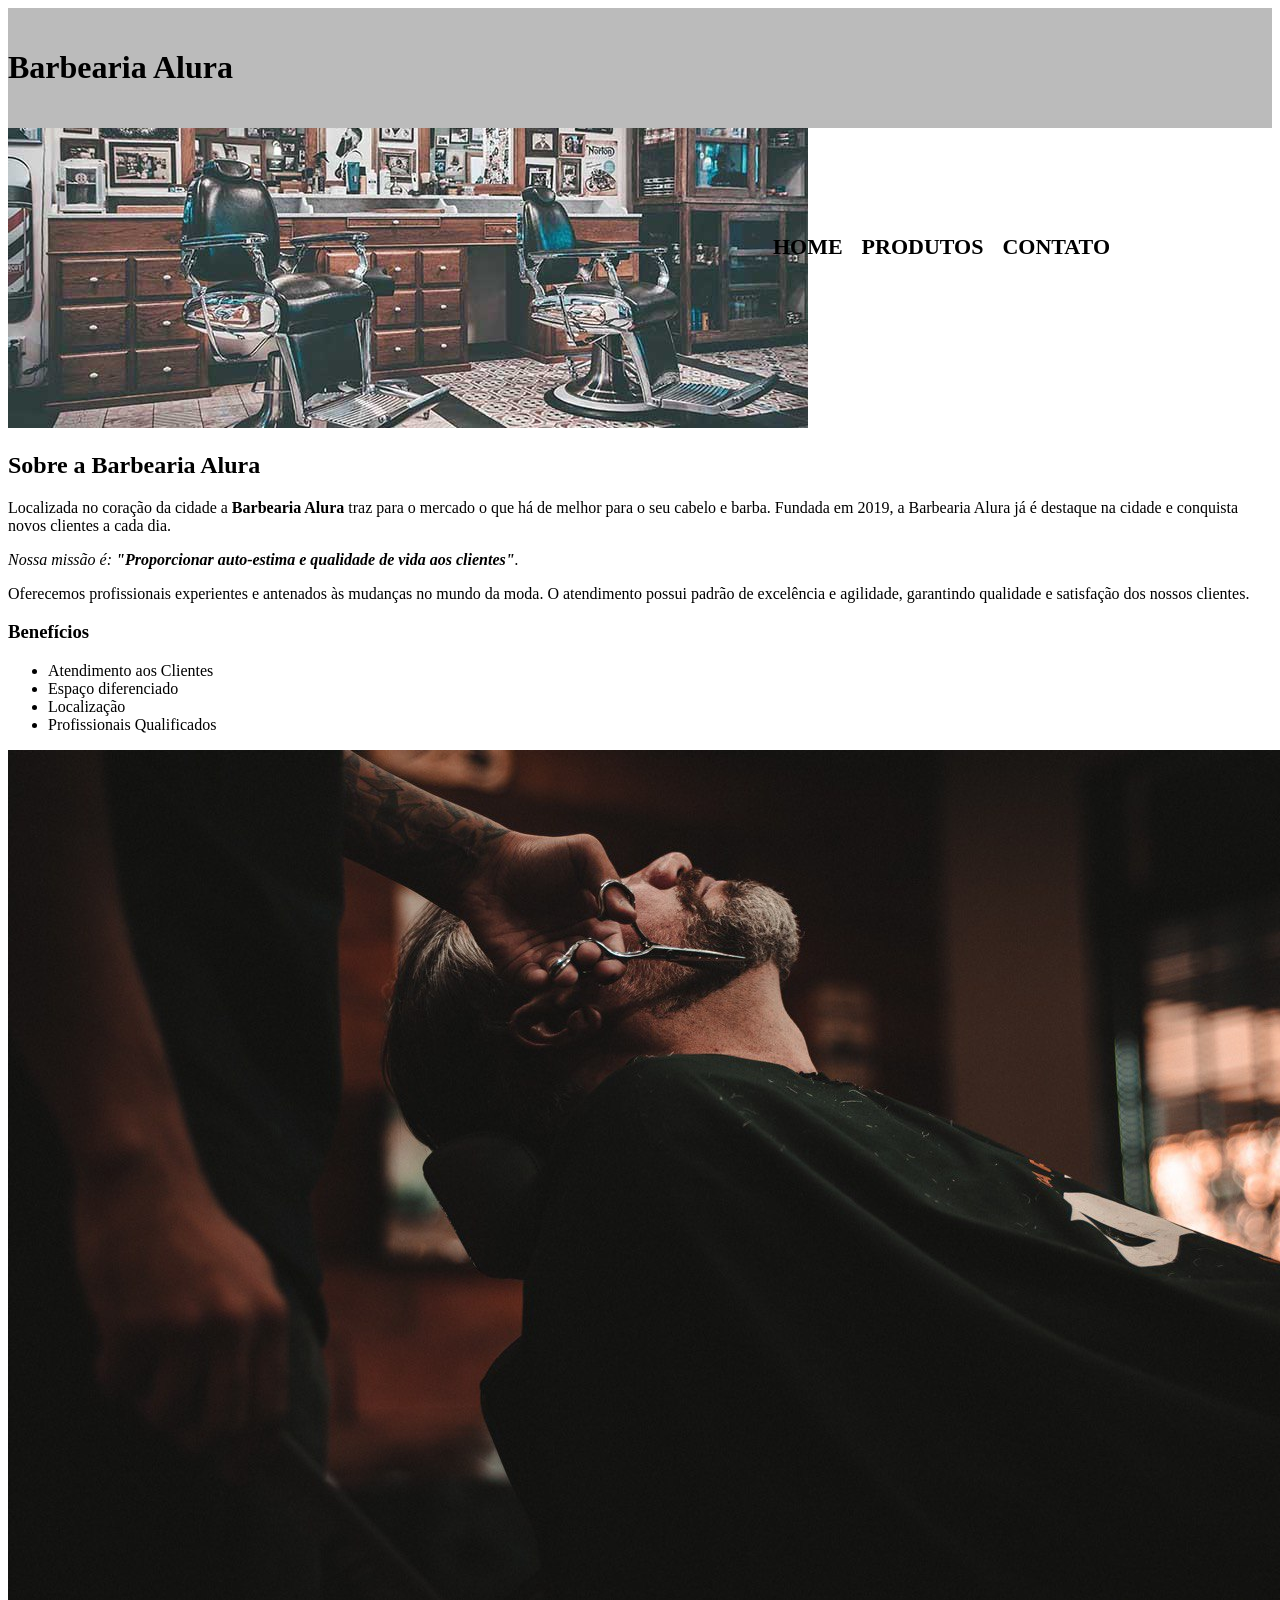
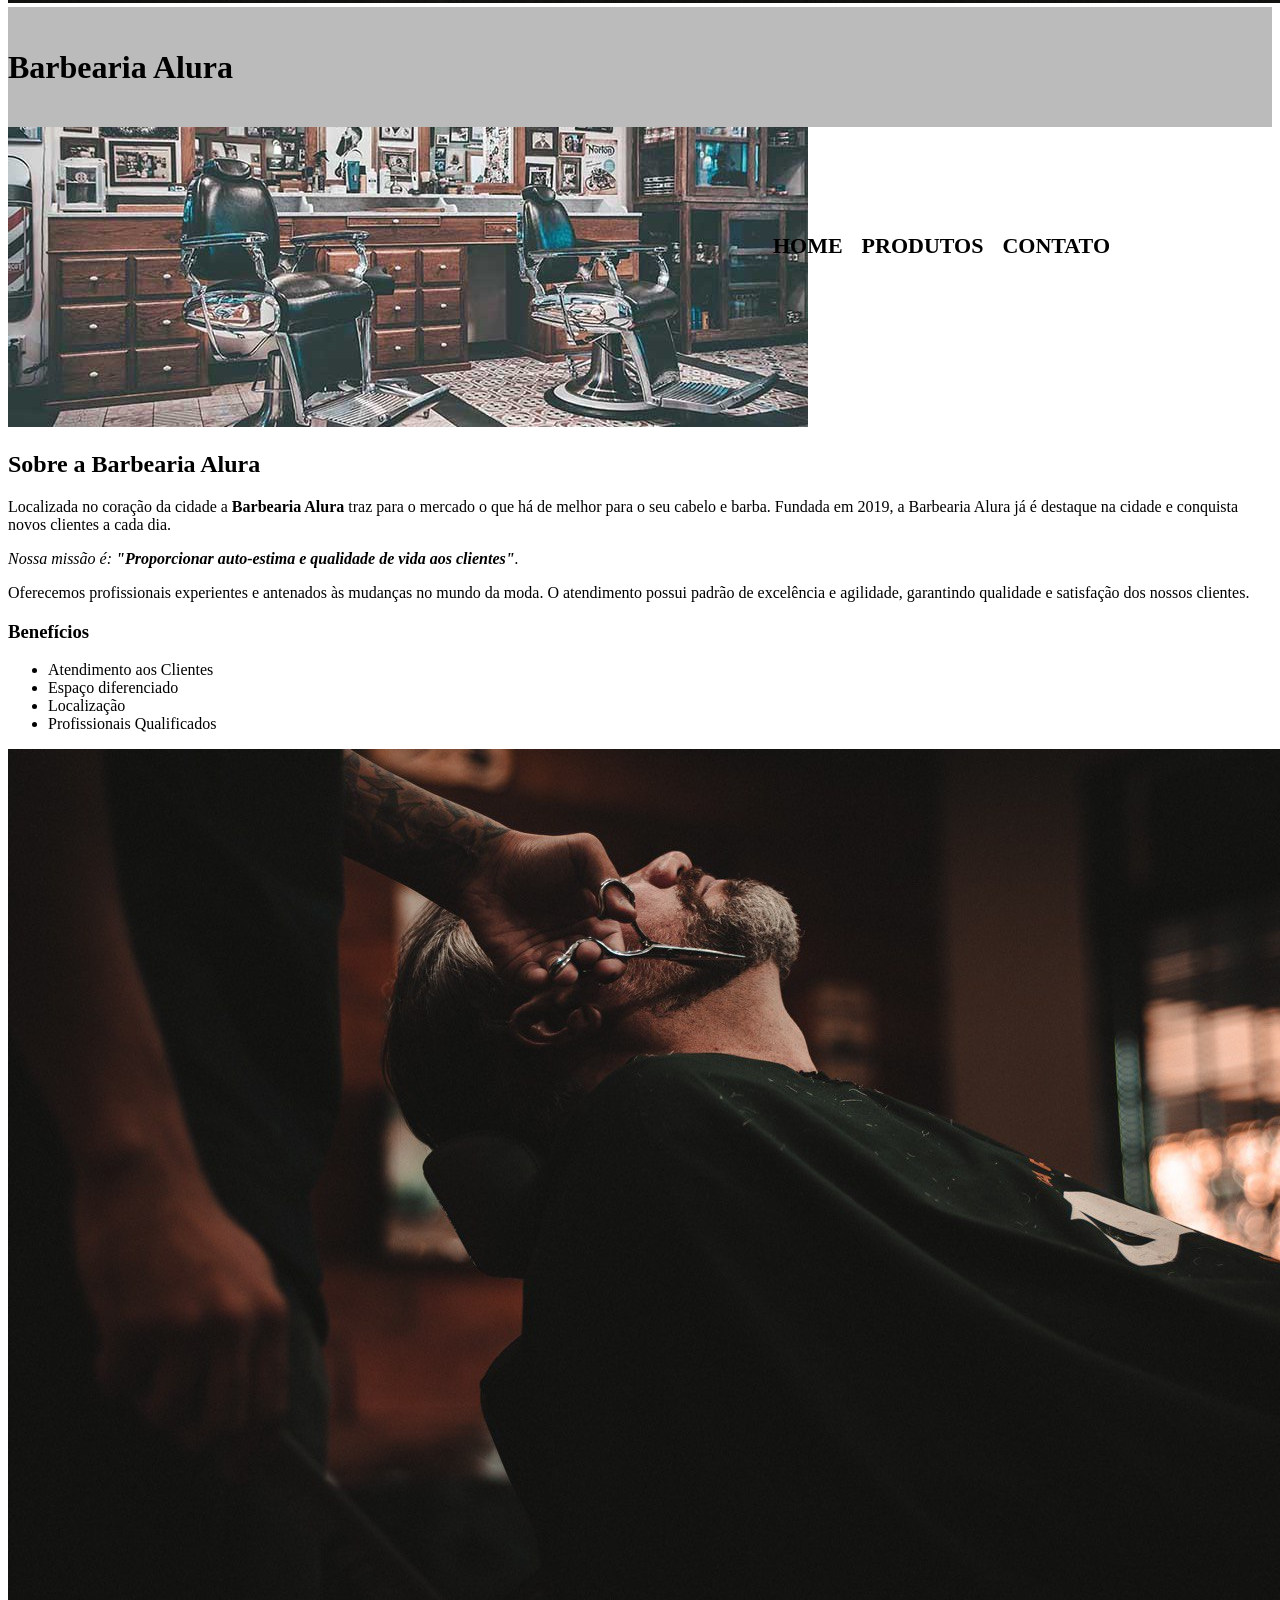
==== index.html @ 47d2fce6 "alteracoes da aula perdida" ====
<!DOCTYPE html>
<html lang="pt-br">
    <head>
        <meta charset="UTF-8">
        <title>Barbearia Alura</title>
        <link rel="stylesheet" href="style.css">
    </head>


    <body>
        <header>
            <h1 class="titulo-principal">Barbearia Alura</h1>
         <div class="caixa">  
            <nav>
                <ul>
                    <li><a href="index.html">Home</a></li>
                    <li><a href="produtos.html">Produtos</a></li>
                    <li><a href="contato.html">Contato</a></li>
                </ul>
            </nav>
        </div>  
        </header>
        <img id="banner" src="img/banner.jpg">
        <div class="principal">
            <h2 class="titulo-centralizado">Sobre a Barbearia Alura</h2>
     
            <p>Localizada no coração da cidade a <strong>Barbearia Alura</strong> traz para o mercado o que há de melhor para o seu cabelo e barba. Fundada em 2019, a Barbearia Alura já é destaque na cidade e conquista novos clientes a cada dia.</p>


            <p id="missao"><em>Nossa missão é: <strong>"Proporcionar auto-estima e qualidade de vida aos clientes"</strong>.</em></p>


            <p>Oferecemos profissionais experientes e antenados às mudanças no mundo da moda. O atendimento possui padrão de excelência e agilidade, garantindo qualidade e satisfação dos nossos clientes.</p>
        </div>


        <div class="beneficios">
            <h3 class="titulo-centralizado">Benefícios</h3>


            <ul>
                <li class="itens">Atendimento aos Clientes</li>
                <li class="itens">Espaço diferenciado</li>
                <li class="itens">Localização</li>
                <li class="itens">Profissionais Qualificados</li>
            </ul>


            <img src="img/beneficios.jpg" class="imagembeneficios">
        </div>
    </body>
</html><!DOCTYPE html>
<html lang="pt-br">
    <head>
        <meta charset="UTF-8">
        <title>Barbearia Alura</title>
        <link rel="stylesheet" href="style.css">
    </head>


    <body>
        <header>
            <h1 class="titulo-principal">Barbearia Alura</h1>
         <div class="caixa">  
            <nav>
                <ul>
                    <li><a href="index.html">Home</a></li>
                    <li><a href="produtos.html">Produtos</a></li>
                    <li><a href="contato.html">Contato</a></li>
                </ul>
            </nav>
        </div>  
        </header>
        <img id="banner" src="img/banner.jpg">
        <div class="principal">
            <h2 class="titulo-centralizado">Sobre a Barbearia Alura</h2>
     
            <p>Localizada no coração da cidade a <strong>Barbearia Alura</strong> traz para o mercado o que há de melhor para o seu cabelo e barba. Fundada em 2019, a Barbearia Alura já é destaque na cidade e conquista novos clientes a cada dia.</p>


            <p id="missao"><em>Nossa missão é: <strong>"Proporcionar auto-estima e qualidade de vida aos clientes"</strong>.</em></p>


            <p>Oferecemos profissionais experientes e antenados às mudanças no mundo da moda. O atendimento possui padrão de excelência e agilidade, garantindo qualidade e satisfação dos nossos clientes.</p>
        </div>


        <div class="beneficios">
            <h3 class="titulo-centralizado">Benefícios</h3>


            <ul>
                <li class="itens">Atendimento aos Clientes</li>
                <li class="itens">Espaço diferenciado</li>
                <li class="itens">Localização</li>
                <li class="itens">Profissionais Qualificados</li>
            </ul>


            <img src="img/beneficios.jpg" class="imagembeneficios">
        </div>
    </body>
</html>
---- style.css ----
header {
    background: #BBBBBB;
    padding: 20px 0;
}




.caixa {
    position: relative;
    width: 940px;
    margin: 0 auto;
}




nav {
    position: absolute;
    top: 110px;
    right: 0;
}




nav li {
    display: inline;
    margin: 0 0 0 15px;
}




nav a {
    text-transform: uppercase;
    color: #000000;
    font-weight: bold;
    font-size: 22px;
    text-decoration: none;
}




nav a:hover {
    color: #C78C19;
    text-decoration: underline;
}




.produtos {
    width: 940px;
    margin: 0 auto;
    padding: 50px 0;
}




.produtos li {
    display: inline-block;
    text-align: center;
    width: 30%;
    vertical-align: top;
    margin: 0 1.5%;
    padding: 30px 20px;
    box-sizing: border-box;
    border: 2px solid #000000;
    border-radius: 10px;
}




.produtos li:hover {
    border-color: #C78C19;
}




.produtos li:active {
    border-color: #088C19;    
}




.produtos li:hover h2 {
    font-size: 34px;
}




.produtos h2 {
    font-size: 30px;
    font-weight: bold;
}




.produto-descricao {
    font-size: 18px;
}




.produto-preco {
    font-size: 22px;
    font-weight: bold;
    margin-top: 10px;
}




footer {
    text-align: center;
    background: url("bg.jpg");
    padding: 40px 0;
}




.copyright {
    color: #FFFFFF;
    font-size: 13px;
    margin: 20px 0 0;
}
---- style.css ----
header {
    background: #BBBBBB;
    padding: 20px 0;
}




.caixa {
    position: relative;
    width: 940px;
    margin: 0 auto;
}




nav {
    position: absolute;
    top: 110px;
    right: 0;
}




nav li {
    display: inline;
    margin: 0 0 0 15px;
}




nav a {
    text-transform: uppercase;
    color: #000000;
    font-weight: bold;
    font-size: 22px;
    text-decoration: none;
}




nav a:hover {
    color: #C78C19;
    text-decoration: underline;
}




.produtos {
    width: 940px;
    margin: 0 auto;
    padding: 50px 0;
}




.produtos li {
    display: inline-block;
    text-align: center;
    width: 30%;
    vertical-align: top;
    margin: 0 1.5%;
    padding: 30px 20px;
    box-sizing: border-box;
    border: 2px solid #000000;
    border-radius: 10px;
}




.produtos li:hover {
    border-color: #C78C19;
}




.produtos li:active {
    border-color: #088C19;    
}




.produtos li:hover h2 {
    font-size: 34px;
}




.produtos h2 {
    font-size: 30px;
    font-weight: bold;
}




.produto-descricao {
    font-size: 18px;
}




.produto-preco {
    font-size: 22px;
    font-weight: bold;
    margin-top: 10px;
}




footer {
    text-align: center;
    background: url("bg.jpg");
    padding: 40px 0;
}




.copyright {
    color: #FFFFFF;
    font-size: 13px;
    margin: 20px 0 0;
}
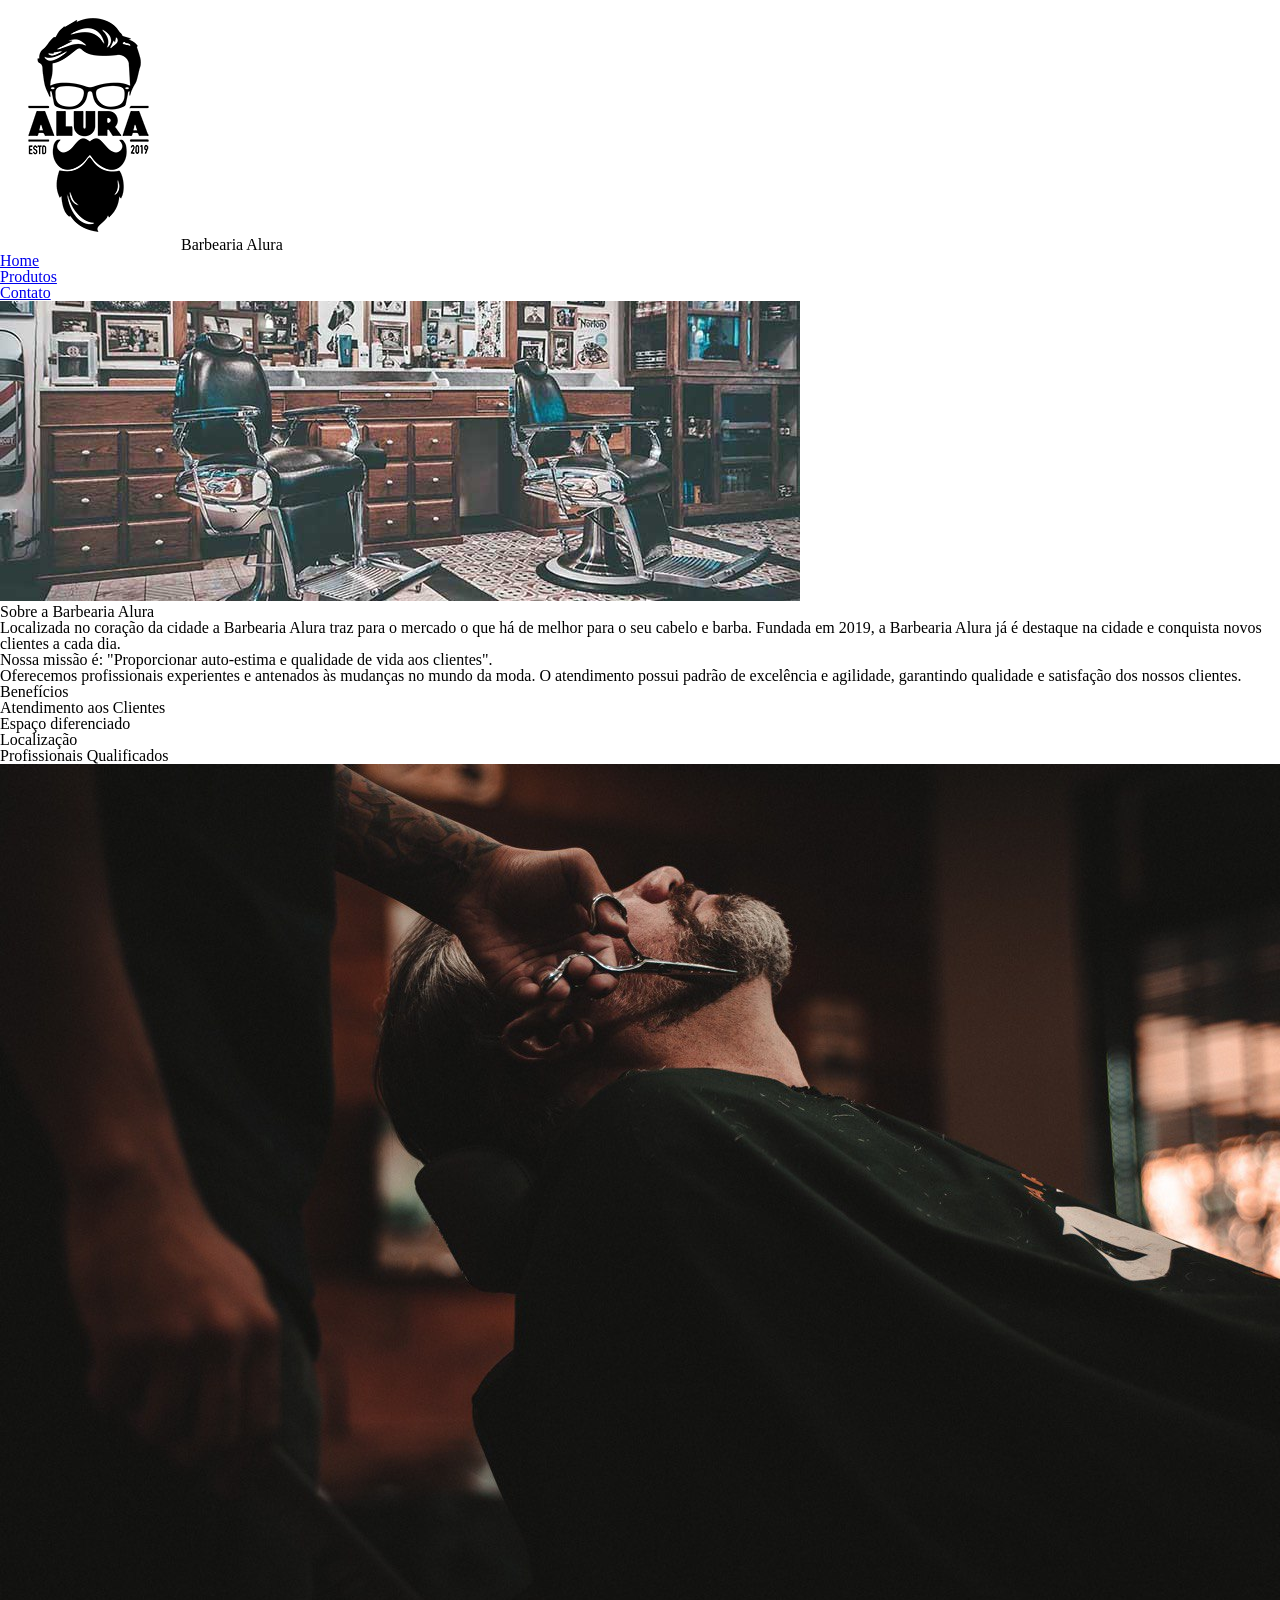
==== commit 5c627bc9: "." ====
--- a/index.html
+++ b/index.html
@@ -1,106 +1,54 @@
 <!DOCTYPE html>
 <html lang="pt-br">
-    <head>
-        <meta charset="UTF-8">
-        <title>Barbearia Alura</title>
-        <link rel="stylesheet" href="style.css">
-    </head>
 
+<head>
+	<meta charset="UTF-8">
+	<title>Barbearia Alura</title>
+	<link rel="stylesheet" href="reset.css">
+	<link rel="stylesheet" href="style-home.css">
+</head>
 
-    <body>
-        <header>
-            <h1 class="titulo-principal">Barbearia Alura</h1>
-         <div class="caixa">  
-            <nav>
-                <ul>
-                    <li><a href="index.html">Home</a></li>
-                    <li><a href="produtos.html">Produtos</a></li>
-                    <li><a href="contato.html">Contato</a></li>
-                </ul>
-            </nav>
-        </div>  
-        </header>
-        <img id="banner" src="img/banner.jpg">
-        <div class="principal">
-            <h2 class="titulo-centralizado">Sobre a Barbearia Alura</h2>
-     
-            <p>Localizada no coração da cidade a <strong>Barbearia Alura</strong> traz para o mercado o que há de melhor para o seu cabelo e barba. Fundada em 2019, a Barbearia Alura já é destaque na cidade e conquista novos clientes a cada dia.</p>
+<body>
+	<header>
+		<div class="caixa">
+			<h1 class="logo" > <img class="titulo-principal" src="img/logo.png"> Barbearia Alura </h1>
+			
+			<nav>
+				<ul>
+					<li><a href="index.html">Home</a></li>
+					<li><a href="produtos.html">Produtos</a></li>
+					<li><a href="contato.html">Contato</a></li>
+				</ul>
+			</nav>
+		</div>
+	</header>
+	<img id="banner" src="img/banner.jpg">
+	<div class="principal">
+		<h2 class="titulo-centralizado">Sobre a Barbearia Alura</h2>
 
+		<p>Localizada no coração da cidade a <strong>Barbearia Alura</strong> traz para o mercado o que há de melhor
+			para o seu cabelo e barba. Fundada em 2019, a Barbearia Alura já é destaque na cidade e conquista novos
+			clientes a cada dia.</p>
 
-            <p id="missao"><em>Nossa missão é: <strong>"Proporcionar auto-estima e qualidade de vida aos clientes"</strong>.</em></p>
+		<p id="missao"><em>Nossa missão é: <strong>"Proporcionar auto-estima e qualidade de vida aos
+					clientes"</strong>.</em></p>
 
+		<p>Oferecemos profissionais experientes e antenados às mudanças no mundo da moda. O atendimento possui padrão de
+			excelência e agilidade, garantindo qualidade e satisfação dos nossos clientes.</p>
+	</div>
 
-            <p>Oferecemos profissionais experientes e antenados às mudanças no mundo da moda. O atendimento possui padrão de excelência e agilidade, garantindo qualidade e satisfação dos nossos clientes.</p>
-        </div>
+	<div class="beneficios">
+		<h3 class="titulo-centralizado">Benefícios</h3>
 
+		<ul>
+			<li class="itens">Atendimento aos Clientes</li>
+			<li class="itens">Espaço diferenciado</li>
+			<li class="itens">Localização</li>
+			<li class="itens">Profissionais Qualificados</li>
+		</ul>
 
-        <div class="beneficios">
-            <h3 class="titulo-centralizado">Benefícios</h3>
+		<img src="img/beneficios.jpg" class="imagembeneficios">
+	</div>
+</body>
 
-
-            <ul>
-                <li class="itens">Atendimento aos Clientes</li>
-                <li class="itens">Espaço diferenciado</li>
-                <li class="itens">Localização</li>
-                <li class="itens">Profissionais Qualificados</li>
-            </ul>
-
-
-            <img src="img/beneficios.jpg" class="imagembeneficios">
-        </div>
-    </body>
-</html><!DOCTYPE html>
-<html lang="pt-br">
-    <head>
-        <meta charset="UTF-8">
-        <title>Barbearia Alura</title>
-        <link rel="stylesheet" href="style.css">
-    </head>
-
-
-    <body>
-        <header>
-            <h1 class="titulo-principal">Barbearia Alura</h1>
-         <div class="caixa">  
-            <nav>
-                <ul>
-                    <li><a href="index.html">Home</a></li>
-                    <li><a href="produtos.html">Produtos</a></li>
-                    <li><a href="contato.html">Contato</a></li>
-                </ul>
-            </nav>
-        </div>  
-        </header>
-        <img id="banner" src="img/banner.jpg">
-        <div class="principal">
-            <h2 class="titulo-centralizado">Sobre a Barbearia Alura</h2>
-     
-            <p>Localizada no coração da cidade a <strong>Barbearia Alura</strong> traz para o mercado o que há de melhor para o seu cabelo e barba. Fundada em 2019, a Barbearia Alura já é destaque na cidade e conquista novos clientes a cada dia.</p>
-
-
-            <p id="missao"><em>Nossa missão é: <strong>"Proporcionar auto-estima e qualidade de vida aos clientes"</strong>.</em></p>
-
-
-            <p>Oferecemos profissionais experientes e antenados às mudanças no mundo da moda. O atendimento possui padrão de excelência e agilidade, garantindo qualidade e satisfação dos nossos clientes.</p>
-        </div>
-
-
-        <div class="beneficios">
-            <h3 class="titulo-centralizado">Benefícios</h3>
-
-
-            <ul>
-                <li class="itens">Atendimento aos Clientes</li>
-                <li class="itens">Espaço diferenciado</li>
-                <li class="itens">Localização</li>
-                <li class="itens">Profissionais Qualificados</li>
-            </ul>
-
-
-            <img src="img/beneficios.jpg" class="imagembeneficios">
-        </div>
-    </body>
-</html>
-
-
-
+</html>
--- a/style-home.css
+++ b/style-home.css
@@ -0,0 +1,55 @@
+
+
+/* http://meyerweb.com/eric/tools/css/reset/
+   v2.0 | 20110126 
+   License: none (public domain)
+*/
+
+
+html, body, div, span, applet, object, iframe,
+h1, h2, h3, h4, h5, h6, p, blockquote, pre,
+a, abbr, acronym, address, big, cite, code,
+del, dfn, em, img, ins, kbd, q, s, samp,
+small, strike, strong, sub, sup, tt, var,
+b, u, i, center,
+dl, dt, dd, ol, ul, li,
+fieldset, form, label, legend,
+table, caption, tbody, tfoot, thead, tr, th, td,
+article, aside, canvas, details, embed,
+figure, figcaption, footer, header, hgroup,
+menu, nav, output, ruby, section, summary,
+time, mark, audio, video {
+    margin: 0;
+    padding: 0;
+    border: 0;
+    font-size: 100%;
+    font: inherit;
+    vertical-align: baseline;
+}
+/* HTML5 display-role reset for older browsers */
+article, aside, details, figcaption, figure,
+footer, header, hgroup, menu, nav, section {
+    display: block;
+}
+body {
+    line-height: 1;
+}
+ol, ul {
+    list-style: none;
+}
+blockquote, q {
+    quotes: none;
+}
+blockquote:before, blockquote:after,
+q:before, q:after {
+    content: '';
+    content: none;
+}
+table {
+    border-collapse: collapse;
+    border-spacing: 0;
+}
+
+
+
+
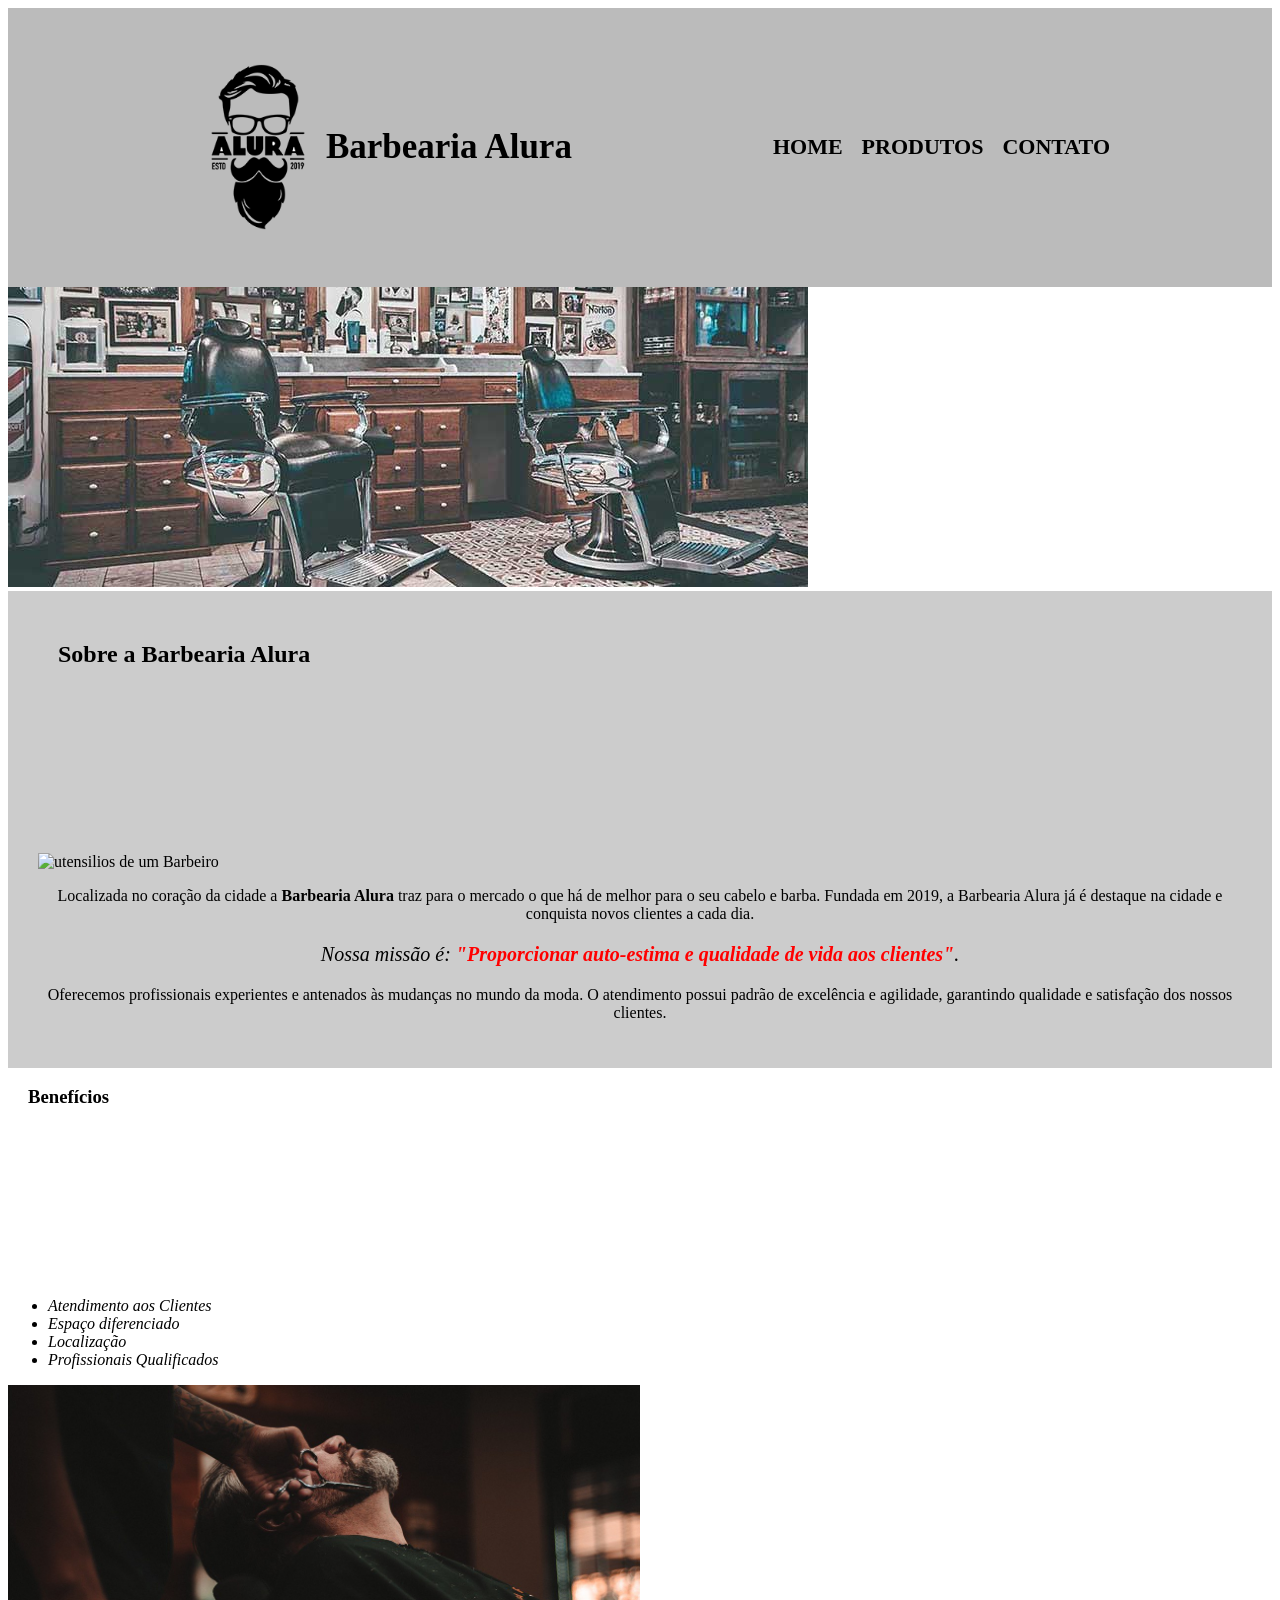
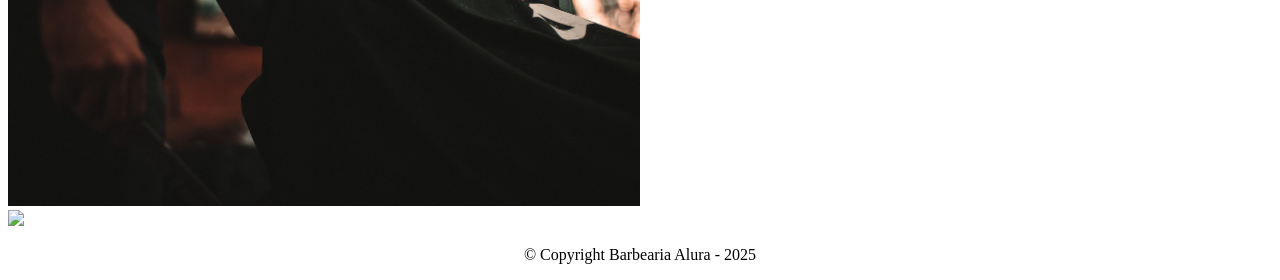
==== commit 92b409a4: "aula 1 adptando a pagina inicial" ====
--- a/index.html
+++ b/index.html
@@ -22,33 +22,45 @@
 			</nav>
 		</div>
 	</header>
-	<img id="banner" src="img/banner.jpg">
-	<div class="principal">
-		<h2 class="titulo-centralizado">Sobre a Barbearia Alura</h2>
+	<img class="banner" src="img/banner.jpg">
 
-		<p>Localizada no coração da cidade a <strong>Barbearia Alura</strong> traz para o mercado o que há de melhor
-			para o seu cabelo e barba. Fundada em 2019, a Barbearia Alura já é destaque na cidade e conquista novos
-			clientes a cada dia.</p>
+	<main>
 
-		<p id="missao"><em>Nossa missão é: <strong>"Proporcionar auto-estima e qualidade de vida aos
+		<section class="principal">  
+			<h2 class="titulo-principal">Sobre a Barbearia Alura</h2>
+			
+			<img src="utensilios.jpg" alt="utensilios de um Barbeiro"
+			class="utensilios">
+			
+			<p>Localizada no coração da cidade a <strong>Barbearia Alura</strong> traz para o mercado o que há de melhor
+				para o seu cabelo e barba. Fundada em 2019, a Barbearia Alura já é destaque na cidade e conquista novos
+				clientes a cada dia.</p>
+				
+				<p id="missao"><em>Nossa missão é: <strong>"Proporcionar auto-estima e qualidade de vida aos
 					clientes"</strong>.</em></p>
-
-		<p>Oferecemos profissionais experientes e antenados às mudanças no mundo da moda. O atendimento possui padrão de
-			excelência e agilidade, garantindo qualidade e satisfação dos nossos clientes.</p>
-	</div>
-
-	<div class="beneficios">
-		<h3 class="titulo-centralizado">Benefícios</h3>
-
-		<ul>
-			<li class="itens">Atendimento aos Clientes</li>
-			<li class="itens">Espaço diferenciado</li>
-			<li class="itens">Localização</li>
-			<li class="itens">Profissionais Qualificados</li>
-		</ul>
-
-		<img src="img/beneficios.jpg" class="imagembeneficios">
-	</div>
+					
+					<p>Oferecemos profissionais experientes e antenados às mudanças no mundo da moda. O atendimento possui padrão de
+						excelência e agilidade, garantindo qualidade e satisfação dos nossos clientes.</p>
+					</selection>
+					
+	</section>
+	<h3 class="titulo-principal">Benefícios</h3>
+	
+	<ul>
+		<li class="itens">Atendimento aos Clientes</li> 
+		<li class="itens">Espaço diferenciado</li>
+		<li class="itens">Localização</li>
+		<li class="itens">Profissionais Qualificados</li>
+	</ul>
+	
+	<img src="img/beneficios.jpg" class="imagembeneficios">
+</selection>
+</main>
+<footer>
+	<img src="logo-branco.png">
+    <p class="copyright">&copy; Copyright Barbearia Alura - 2025</p>
+</footer>
 </body>
 
+</main>
 </html>
--- a/style-home.css
+++ b/style-home.css
@@ -1,55 +1,86 @@
+body {}
 
-
-/* http://meyerweb.com/eric/tools/css/reset/
-   v2.0 | 20110126 
-   License: none (public domain)
-*/
-
-
-html, body, div, span, applet, object, iframe,
-h1, h2, h3, h4, h5, h6, p, blockquote, pre,
-a, abbr, acronym, address, big, cite, code,
-del, dfn, em, img, ins, kbd, q, s, samp,
-small, strike, strong, sub, sup, tt, var,
-b, u, i, center,
-dl, dt, dd, ol, ul, li,
-fieldset, form, label, legend,
-table, caption, tbody, tfoot, thead, tr, th, td,
-article, aside, canvas, details, embed,
-figure, figcaption, footer, header, hgroup,
-menu, nav, output, ruby, section, summary,
-time, mark, audio, video {
-    margin: 0;
-    padding: 0;
-    border: 0;
-    font-size: 100%;
-    font: inherit;
-    vertical-align: baseline;
-}
-/* HTML5 display-role reset for older browsers */
-article, aside, details, figcaption, figure,
-footer, header, hgroup, menu, nav, section {
-    display: block;
-}
-body {
-    line-height: 1;
-}
-ol, ul {
-    list-style: none;
-}
-blockquote, q {
-    quotes: none;
-}
-blockquote:before, blockquote:after,
-q:before, q:after {
-    content: '';
-    content: none;
-}
-table {
-    border-collapse: collapse;
-    border-spacing: 0;
+#banner {
+	width: 100%;
 }
 
+.principal {
+	background: #CCCCCC;
+	padding: 30px;
+}
 
+.logo {
+	display: flex;
+	justify-content: space-between;
+	align-items: center;
+	font-size: 35px;
+}
 
+.titulo-principal {
+	padding-left: 20px;
+	height: 15vw;
+}
 
+.titulo-centralizado {
+	text-align: center
+}
+
+p {
+	text-align: center;
+}
+
+#missao {
+	font-size: 20px
+}
+
+em strong {
+	color: #FF0000;
+}
+
+.itens {
+	font-style: italic
+}
+
+.beneficios {
+	background: #FFFFFF;
+	padding: 20px;
+}
+
+.beneficios ul {
+	display: inline-block;
+	vertical-align: top;
+	width: 20%;
+	margin-right: 15%;
+}
+
+.imagembeneficios {
+	width: 50%;
+}
+
+header {
+	background: #BBBBBB;
+	padding: 20px 0;
+}
+
+.caixa {
+	position: relative;
+	width: 940px;
+	margin: 0 auto;
+	padding: 0 20px;
+	display: flex;
+	align-items: center;
+	justify-content: space-between;
+}
+
+nav li {
+	display: inline;
+	margin: 0 0 0 15px;
+}
+
+nav a {
+	text-transform: uppercase;
+	color: #000000;
+	font-weight: bold;
+	font-size: 22px;
+	text-decoration: none;
+}
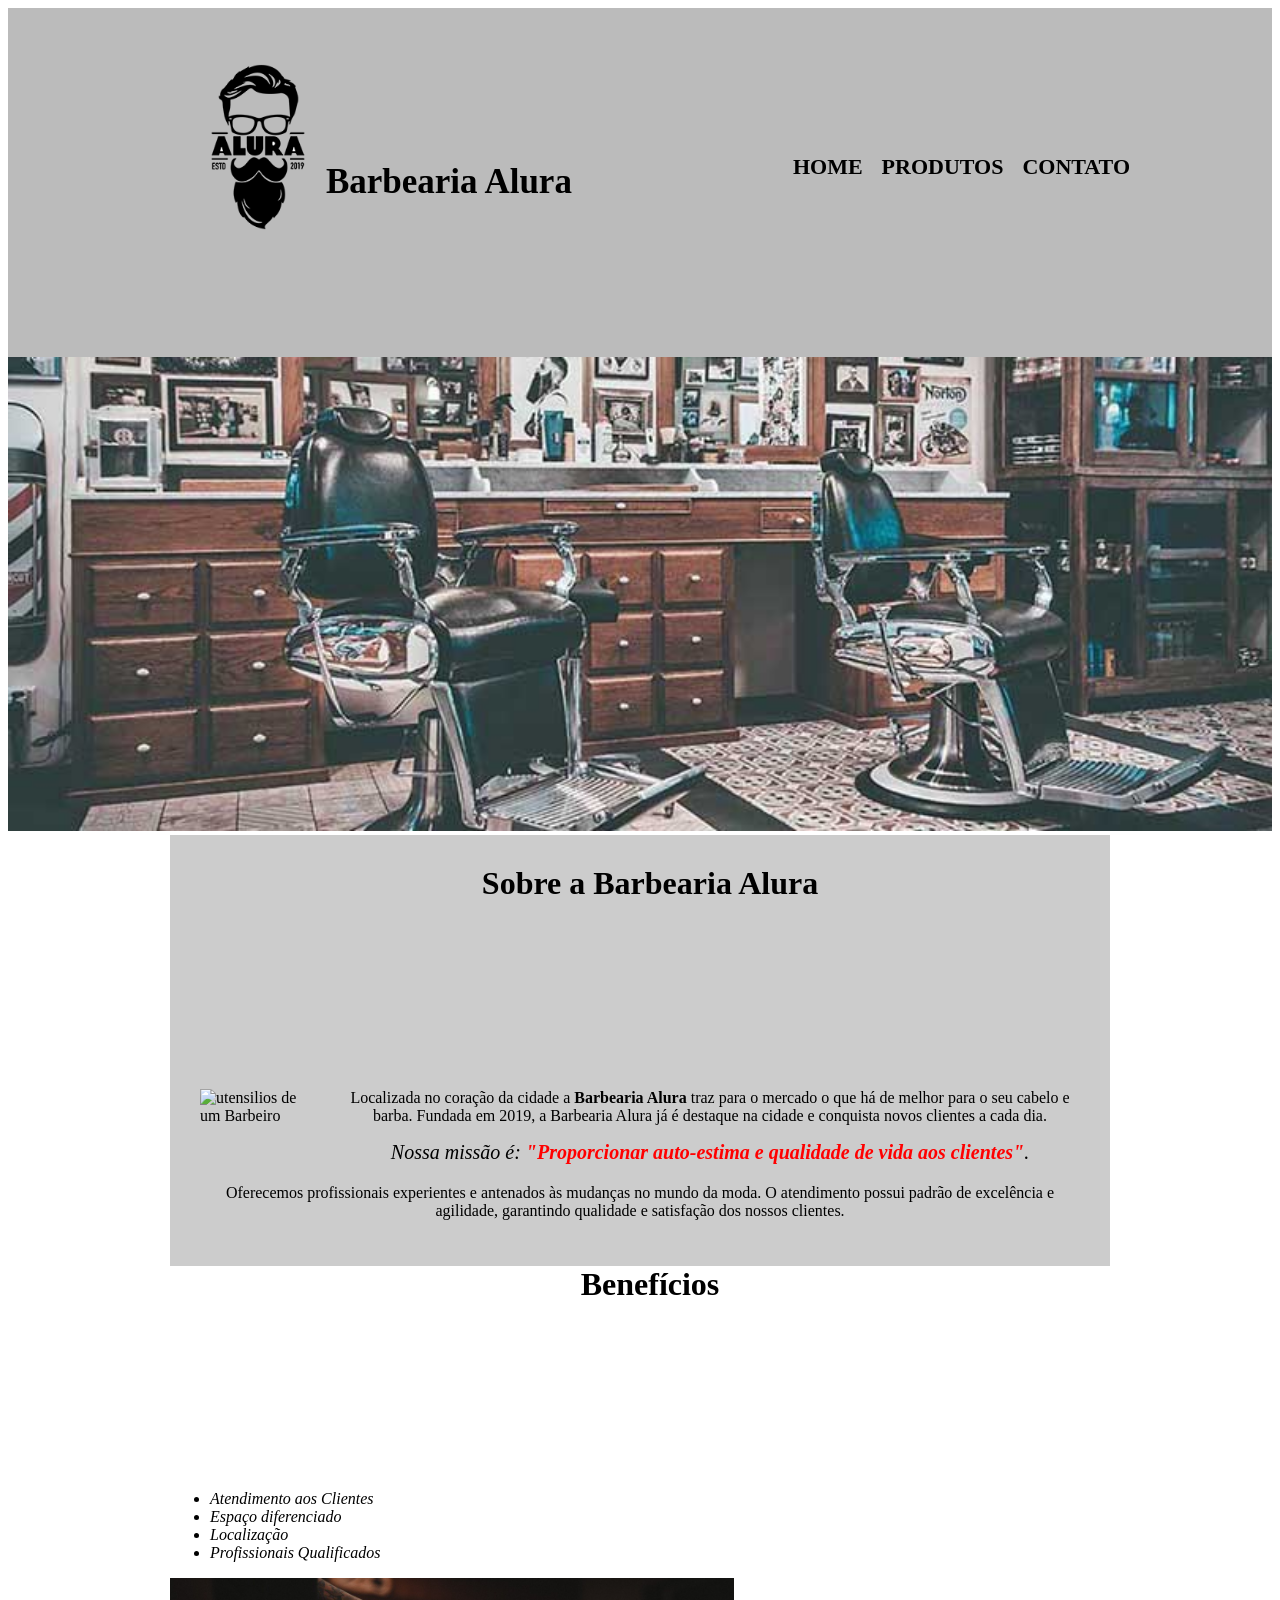
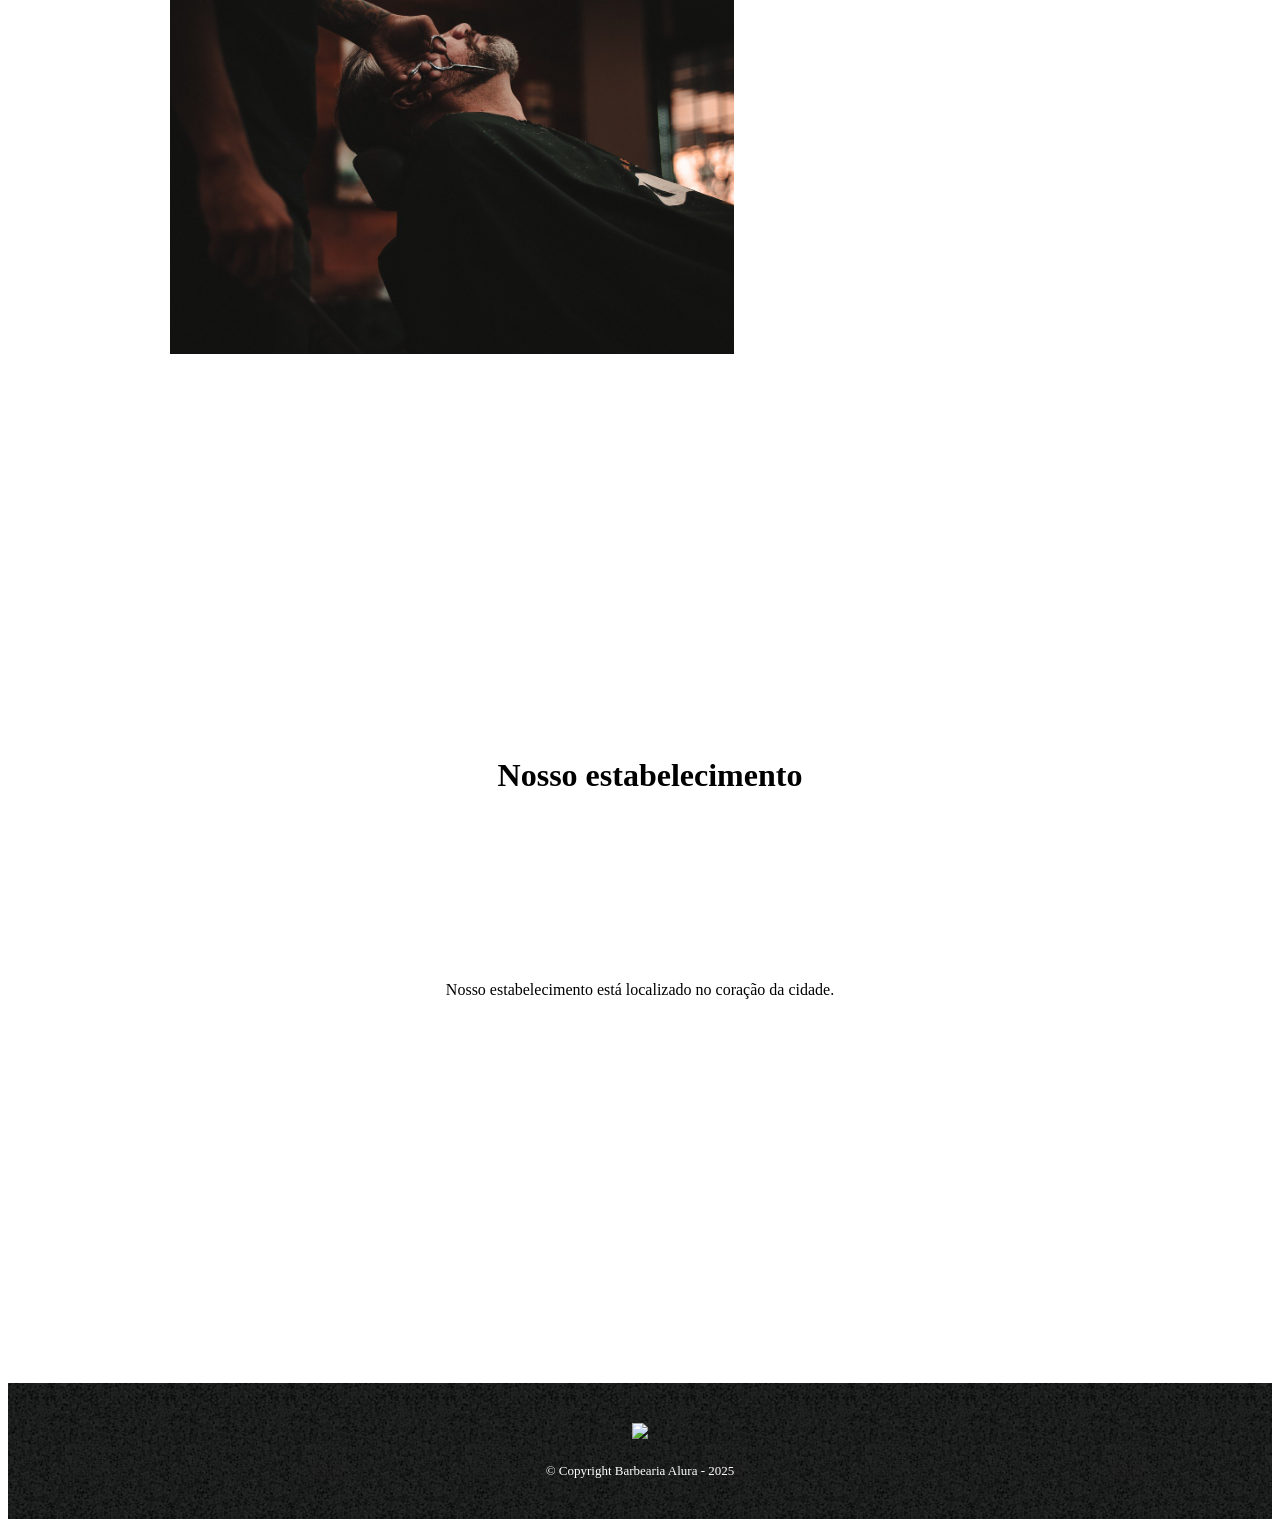
==== commit 521b1869: "aula 2 conteudo externo" ====
--- a/index.html
+++ b/index.html
@@ -2,17 +2,22 @@
 <html lang="pt-br">
 
 <head>
+	<link rel="preconnect" href="https://fonts.googleapis.com">
+	<link rel="preconnect" href="https://fonts.gstatic.com" crossorigin>
+	<link href="https://fonts.googleapis.com/css2?family=Montserrat:ital,wght@0,100..900;1,100..900&display=swap"
+		rel="stylesheet">
 	<meta charset="UTF-8">
-	<title>Barbearia Alura</title>
 	<link rel="stylesheet" href="reset.css">
 	<link rel="stylesheet" href="style-home.css">
+	<link rel="stylesheet" href="style.css">
+	<title>Barbearia Alura</title>
 </head>
 
 <body>
 	<header>
 		<div class="caixa">
-			<h1 class="logo" > <img class="titulo-principal" src="img/logo.png"> Barbearia Alura </h1>
-			
+			<h1 class="logo"> <img class="titulo-principal" src="img/logo.png"> Barbearia Alura </h1>
+
 			<nav>
 				<ul>
 					<li><a href="index.html">Home</a></li>
@@ -26,41 +31,56 @@
 
 	<main>
 
-		<section class="principal">  
+		<section class="principal">
 			<h2 class="titulo-principal">Sobre a Barbearia Alura</h2>
-			
-			<img src="utensilios.jpg" alt="utensilios de um Barbeiro"
-			class="utensilios">
-			
+
+			<img src="utensilios.jpg" alt="utensilios de um Barbeiro" class="utensilios">
+
 			<p>Localizada no coração da cidade a <strong>Barbearia Alura</strong> traz para o mercado o que há de melhor
 				para o seu cabelo e barba. Fundada em 2019, a Barbearia Alura já é destaque na cidade e conquista novos
 				clientes a cada dia.</p>
-				
-				<p id="missao"><em>Nossa missão é: <strong>"Proporcionar auto-estima e qualidade de vida aos
-					clientes"</strong>.</em></p>
-					
-					<p>Oferecemos profissionais experientes e antenados às mudanças no mundo da moda. O atendimento possui padrão de
-						excelência e agilidade, garantindo qualidade e satisfação dos nossos clientes.</p>
-					</selection>
-					
-	</section>
-	<h3 class="titulo-principal">Benefícios</h3>
-	
-	<ul>
-		<li class="itens">Atendimento aos Clientes</li> 
-		<li class="itens">Espaço diferenciado</li>
-		<li class="itens">Localização</li>
-		<li class="itens">Profissionais Qualificados</li>
-	</ul>
-	
-	<img src="img/beneficios.jpg" class="imagembeneficios">
-</selection>
-</main>
-<footer>
-	<img src="logo-branco.png">
-    <p class="copyright">&copy; Copyright Barbearia Alura - 2025</p>
-</footer>
+
+			<p id="missao"><em>Nossa missão é: <strong>"Proporcionar auto-estima e qualidade de vida aos
+						clientes"</strong>.</em></p>
+
+			<p>Oferecemos profissionais experientes e antenados às mudanças no mundo da moda. O atendimento possui
+				padrão de
+				excelência e agilidade, garantindo qualidade e satisfação dos nossos clientes.</p>
+			</selection>
+
+		</section>
+		<h3 class="titulo-principal">Benefícios</h3>
+
+		<ul>
+			<li class="itens">Atendimento aos Clientes</li>
+			<li class="itens">Espaço diferenciado</li>
+			<li class="itens">Localização</li>
+			<li class="itens">Profissionais Qualificados</li>
+		</ul>
+
+		<img src="img/beneficios.jpg" class="imagembeneficios">
+		<div class="video">
+			<iframe width="560" height="315" src="https://www.youtube.com/embed/wcVVXUV0YUY" frameborder="0"
+				allow="accelerometer; autoplay; encrypted-media; gyroscope; picture-in-picture"
+				allowfullscreen></iframe>
+		</div> 
+		</selection>
+		<section class="mapa">
+			<h3 class="titulo-principal">Nosso estabelecimento</h3>
+			<p>Nosso estabelecimento está localizado no coração da cidade.</p>
+
+			<iframe
+				src="https://www.google.com/maps/embed?pb=!1m18!1m12!1m3!1d3656.4483278365396!2d-46.63466568562861!3d-23.588249068469487!2m3!1f0!2f0!3f0!3m2!1i1024!2i768!4f13.1!3m3!1m2!1s0x94ce5a2b2ed7f3a1%3A0xab35da2f5ca62674!2sCaelum!5e0!3m2!1spt-BR!2sbr!4v1568814489656!5m2!1spt-BR!2sbr"
+				width="100%" height="300" frameborder="0" style="border:0;" allowfullscreen=""></iframe>
+		</section>
+		</selection>
+	</main>
+	<footer>
+		<img src="logo-branco.png">
+		<p class="copyright">&copy; Copyright Barbearia Alura - 2025</p>
+	</footer>
 </body>
 
 </main>
+
 </html>
--- a/style.css
+++ b/style.css
@@ -0,0 +1,205 @@
+
+header {
+        background: #BBBBBB;
+    padding: 20px 0;
+} 
+
+/* css da página inicial */
+.banner {
+    width:100%;
+}
+
+.titulo-principal {
+    text-align: center;
+    font-size: 2em;
+    margin: 0 0 1em;
+    clear: left;
+}
+
+.principal p {
+    margin: 0 0 1em;
+}
+
+.principal strong {
+    font-weight: bold;
+}
+
+.principal em {
+    font-style: italic;
+}
+
+.utensilios {
+    width: 120px;
+    float: left;
+    margin: 0 20px 20px 0;
+}
+
+.imagembeneficios {
+    width: 60%;
+}
+.caixa {
+    position: relative;
+    width: 940px;
+    margin: 0 auto;
+}
+
+nav {
+    position: absolute;
+    top: 110px;
+    right: 0;
+}
+
+nav li {
+    display: inline;
+    margin: 0 0 0 15px;
+}
+
+nav a {
+    text-transform: uppercase;
+    color: #000000;
+    font-weight: bold;
+    font-size: 22px;
+    text-decoration: none;
+}
+
+nav a:hover {
+    color: #C78C19;
+    text-decoration: underline;
+}
+
+.produtos {
+    width: 940px;
+    margin: 0 auto;
+    padding: 50px 0;
+}
+
+.produtos li {
+    display: inline-block;
+    text-align: center;
+    width: 30%;
+    vertical-align: top;
+    margin: 0 1.5%;
+    padding: 30px 20px;
+    box-sizing: border-box;
+    border: 2px solid #000000;
+    border-radius: 10px;
+}
+
+.produtos li:hover {
+    border-color: #C78C19;
+}
+
+.produtos li:active {
+    border-color: #088C19;
+}
+
+.produtos h2 {
+    font-size: 30px;
+    font-weight: bold;
+}
+
+.produtos li:hover h2 {
+    font-size: 34px;
+}
+
+.produto-descricao {
+    font-size: 18px;
+}
+
+.produto-preco {
+    font-size: 22px;
+    font-weight: bold;
+    margin-top: 10px;
+}
+
+main {
+    width: 940px;
+    margin: 0 auto;
+}
+
+form {
+    margin: 40px 0;
+}
+
+form label,
+form legend {
+    display: block;
+    font-size: 20px;
+    margin: 0 0 10px;
+}
+
+form input {
+    display: block;
+    margin: 0 0 20px;
+    padding: 10px 25px;
+    width: 50%;
+}
+
+.input-padrao {
+    display: block;
+    margin: 0 0 20px;
+    padding: 10px 25px;
+    width: 50%;
+}
+
+.checkbox {
+    margin: 20px 0;
+}
+
+footer {
+    text-align: center;
+    background: url("img/bg.jpg");
+    padding: 40px 0;
+}
+
+.copyright {
+    color: #FFFFFF;
+    font-size: 13px;
+    margin: 20px 0 0;
+}
+
+.enviar {
+    width: 40%;
+    padding: 15px 0;
+    background: orange;
+    color: white;
+    font-weight: bold;
+    font-size: 18px;
+    border: none;
+    border-radius: 5px;
+    transition: 1s all;
+    cursor: pointer;
+}
+
+.enviar:hover {
+    background: darkorange;
+    transform: scale(1.2);
+}
+
+table {
+    margin: 20px 0 40px;
+}
+
+thead {
+    background: #555555;
+    color: white;
+    font-weight: bold;
+}
+
+td, th {
+    border: 1px solid #000000;
+    padding: 8px 15px;
+}
+.mapa {
+    padding: 3em 0;
+}
+
+.mapa p {
+    margin: 0 0 2em;
+    text-align: center;
+}
+
+.video {
+    width: 560px;
+    margin: 1em auto;
+}
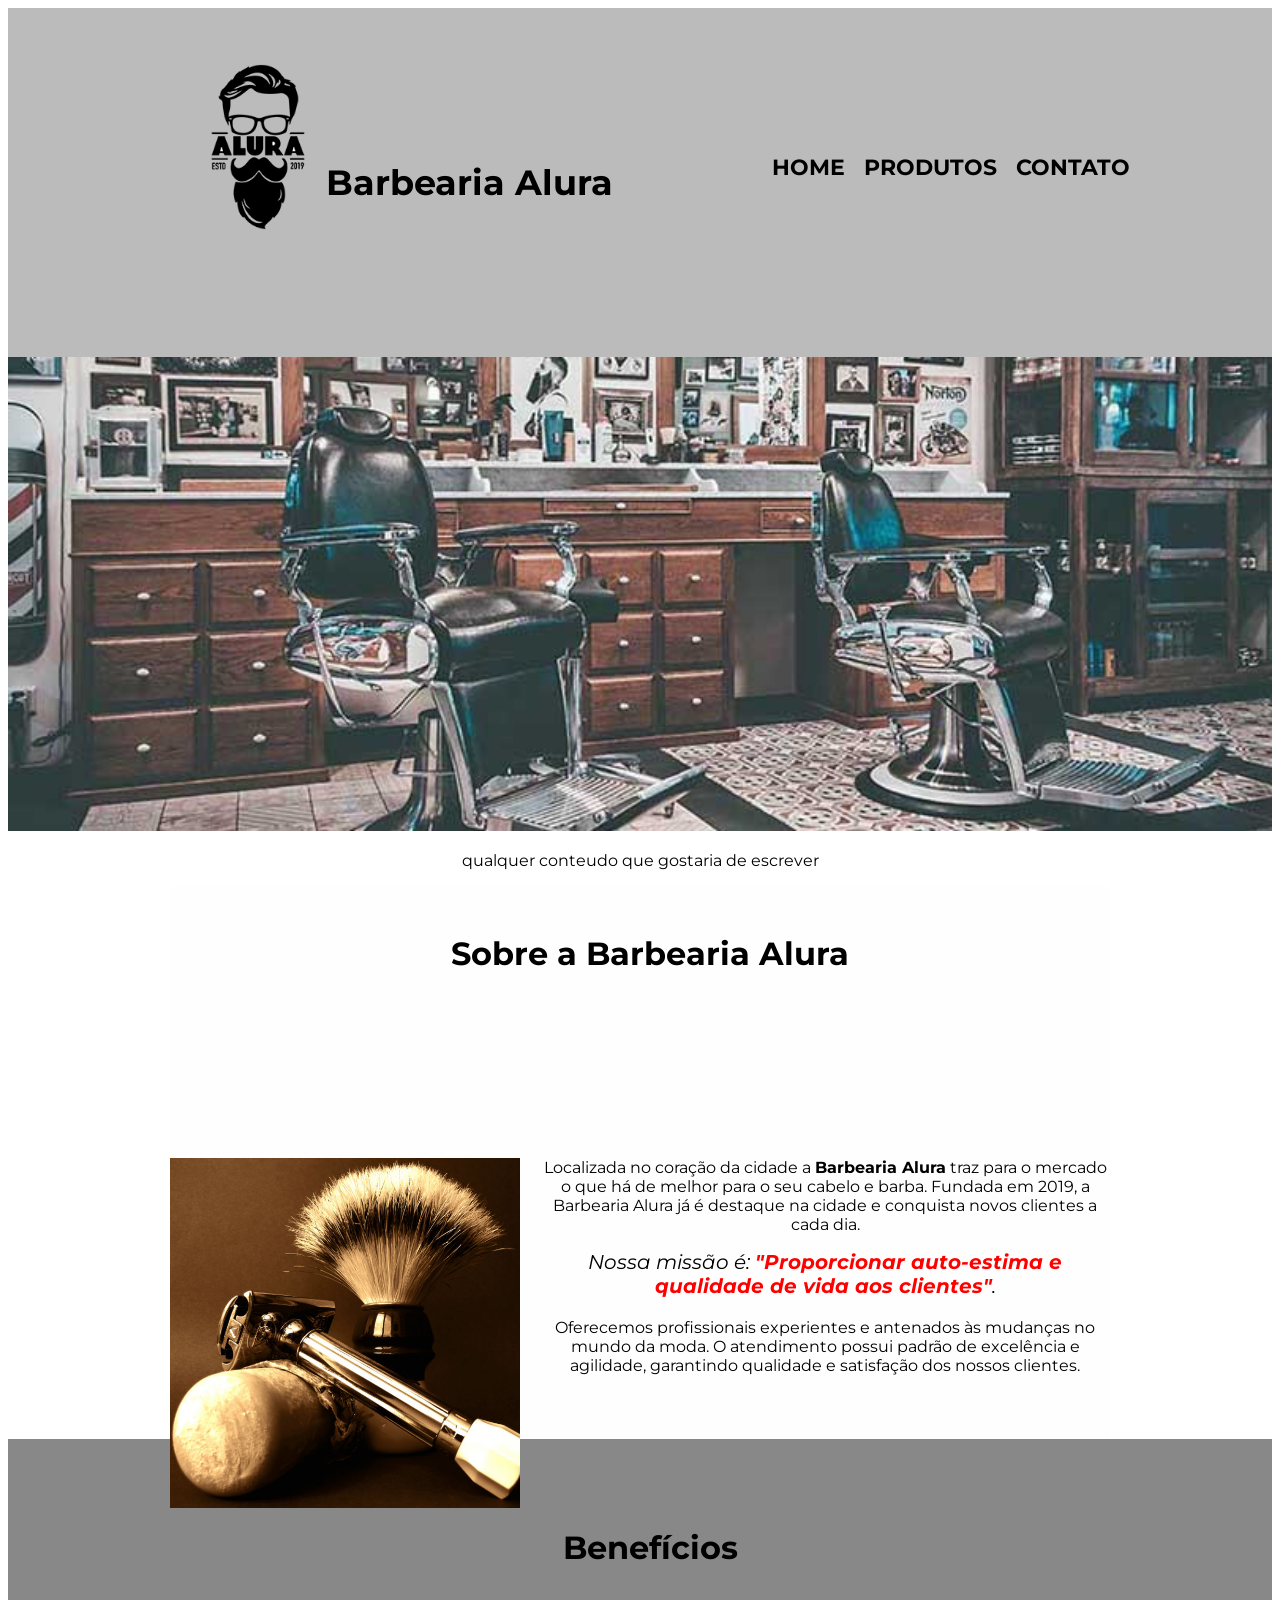
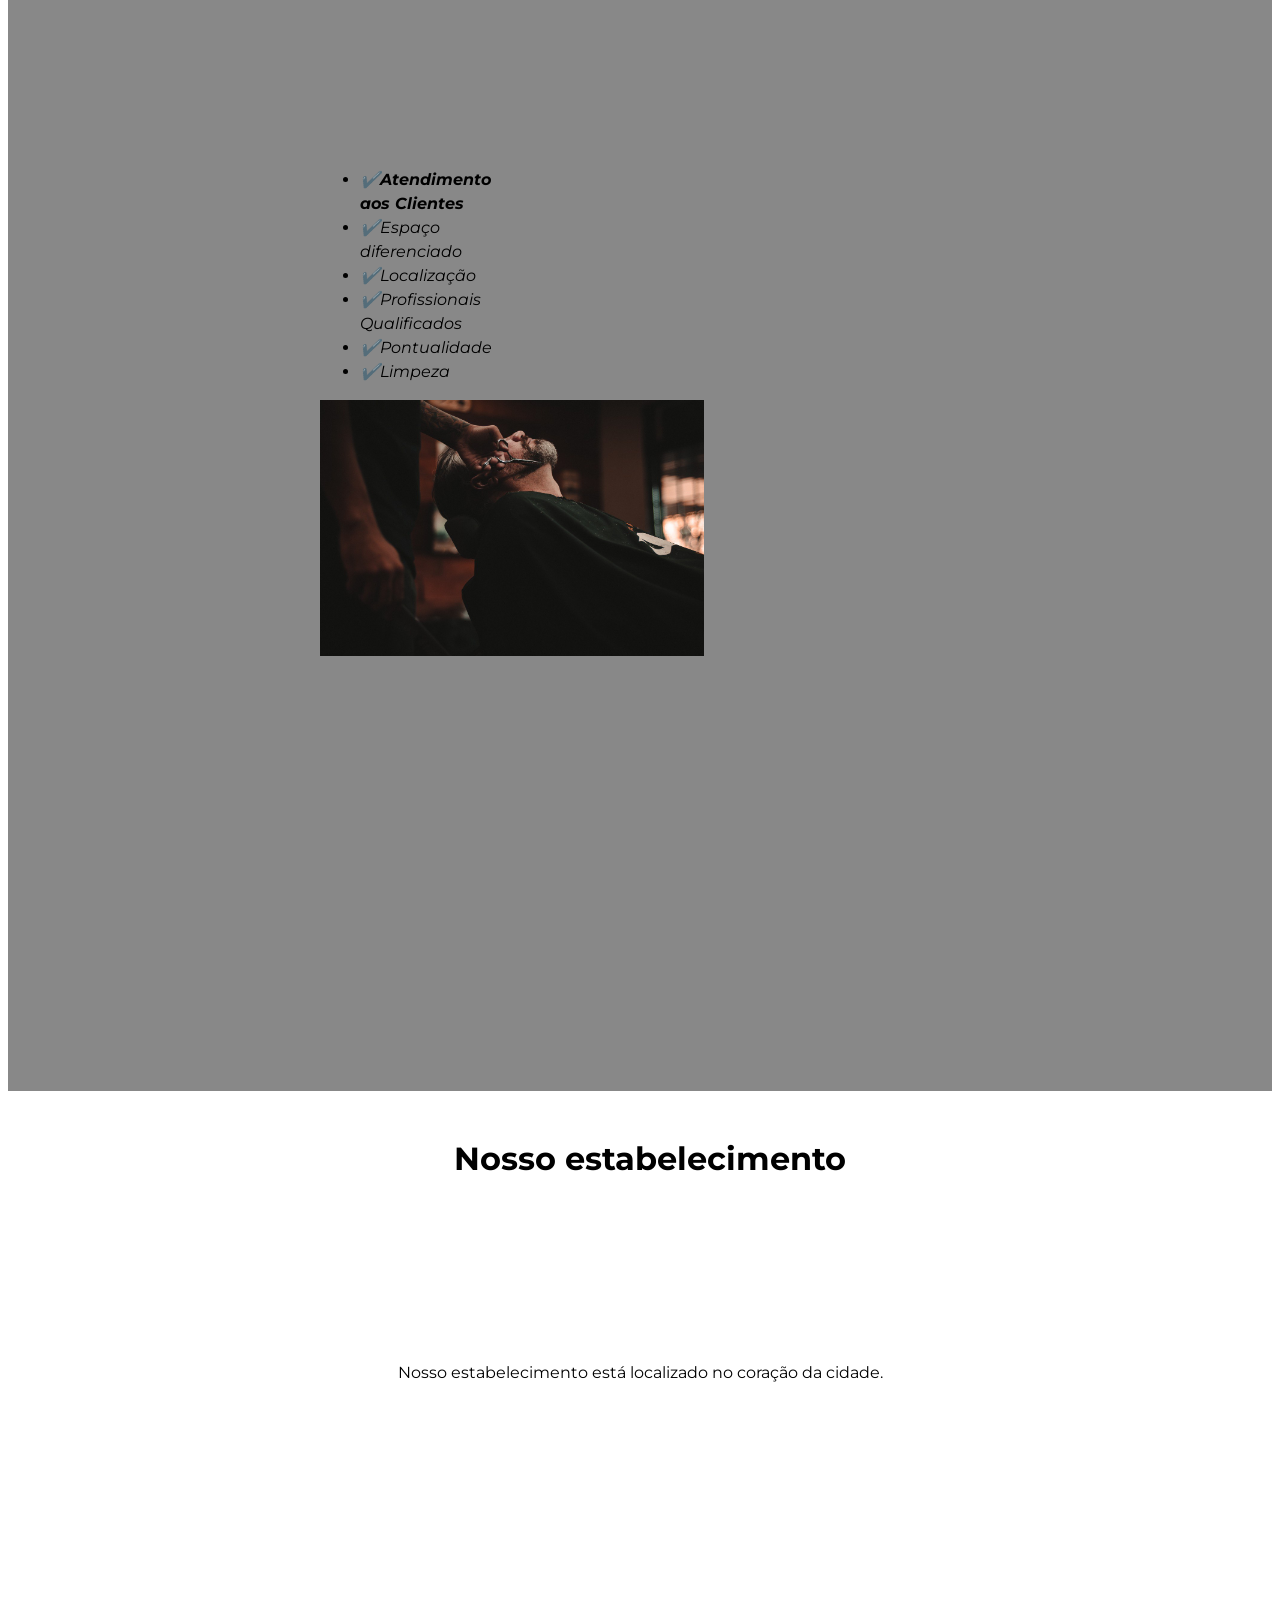
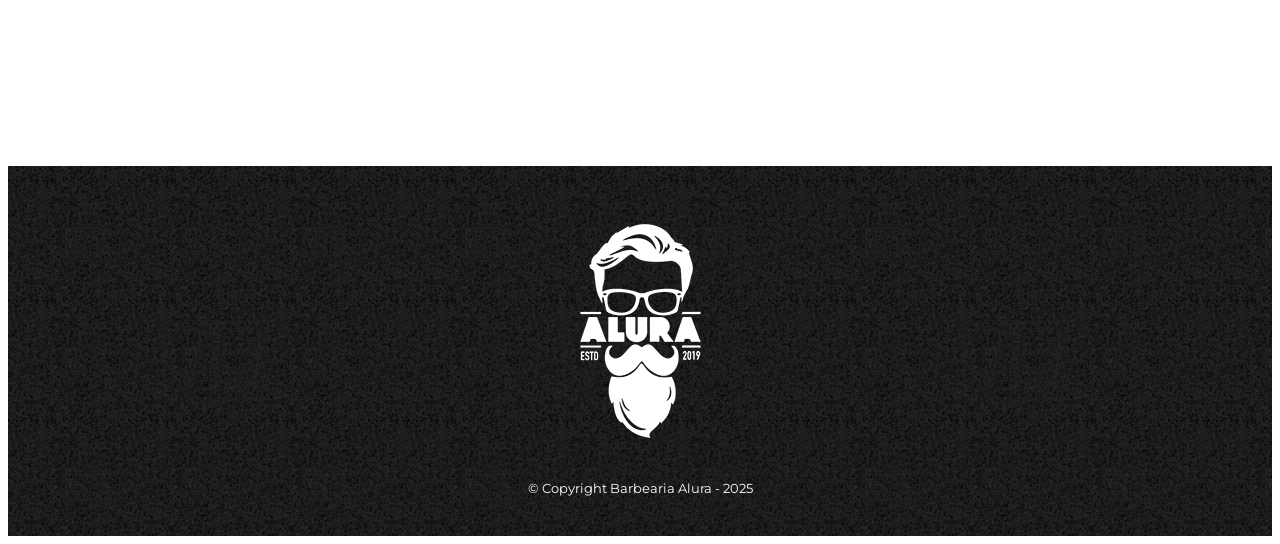
==== commit a5fe1adc: "." ====
--- a/index.html
+++ b/index.html
@@ -2,11 +2,13 @@
 <html lang="pt-br">
 
 <head>
+	<meta charset="UTF-8">
+
 	<link rel="preconnect" href="https://fonts.googleapis.com">
 	<link rel="preconnect" href="https://fonts.gstatic.com" crossorigin>
-	<link href="https://fonts.googleapis.com/css2?family=Montserrat:ital,wght@0,100..900;1,100..900&display=swap"
+	<link
+		href="https://fonts.googleapis.com/css2?family=Montserrat:ital,wght@0,100..900;1,100..900&family=Oswald:wght@200..700&family=Roboto+Condensed:ital,wght@0,100..900;1,100..900&display=swap"
 		rel="stylesheet">
-	<meta charset="UTF-8">
 	<link rel="stylesheet" href="reset.css">
 	<link rel="stylesheet" href="style-home.css">
 	<link rel="stylesheet" href="style.css">
@@ -30,11 +32,12 @@
 	<img class="banner" src="img/banner.jpg">
 
 	<main>
+		<p> qualquer conteudo que gostaria de escrever</p>
 
 		<section class="principal">
 			<h2 class="titulo-principal">Sobre a Barbearia Alura</h2>
 
-			<img src="utensilios.jpg" alt="utensilios de um Barbeiro" class="utensilios">
+			<img src="img/utensilios.jpg" alt="Utensilios de um barbeiro" class="utensilios">
 
 			<p>Localizada no coração da cidade a <strong>Barbearia Alura</strong> traz para o mercado o que há de melhor
 				para o seu cabelo e barba. Fundada em 2019, a Barbearia Alura já é destaque na cidade e conquista novos
@@ -46,41 +49,44 @@
 			<p>Oferecemos profissionais experientes e antenados às mudanças no mundo da moda. O atendimento possui
 				padrão de
 				excelência e agilidade, garantindo qualidade e satisfação dos nossos clientes.</p>
-			</selection>
+		</section>
 
+		<section class="beneficios">
+			<h3 class="titulo-principal">Benefícios</h3>
+
+			<div class="conteudo-beneficios">
+				<ul class="lista-beneficios">
+					<li class="itens">Atendimento aos Clientes</li>
+					<li class="itens">Espaço diferenciado</li>
+					<li class="itens">Localização</li>
+					<li class="itens">Profissionais Qualificados</li>
+					<li class="itens">Pontualidade</li>
+					<li class="itens">Limpeza</li>
+				</ul><img src="img/beneficios.jpg" class="imagem-beneficios">
+			</div>
+
+			<div class="video">
+				<iframe width="560" height="315" src="https://www.youtube.com/embed/wcVVXUV0YUY" frameborder="0"
+					allow="accelerometer; autoplay; encrypted-media; gyroscope; picture-in-picture"
+					allowfullscreen></iframe>
+			</div>
 		</section>
-		<h3 class="titulo-principal">Benefícios</h3>
 
-		<ul>
-			<li class="itens">Atendimento aos Clientes</li>
-			<li class="itens">Espaço diferenciado</li>
-			<li class="itens">Localização</li>
-			<li class="itens">Profissionais Qualificados</li>
-		</ul>
-
-		<img src="img/beneficios.jpg" class="imagembeneficios">
-		<div class="video">
-			<iframe width="560" height="315" src="https://www.youtube.com/embed/wcVVXUV0YUY" frameborder="0"
-				allow="accelerometer; autoplay; encrypted-media; gyroscope; picture-in-picture"
-				allowfullscreen></iframe>
-		</div> 
-		</selection>
 		<section class="mapa">
 			<h3 class="titulo-principal">Nosso estabelecimento</h3>
 			<p>Nosso estabelecimento está localizado no coração da cidade.</p>
 
-			<iframe
-				src="https://www.google.com/maps/embed?pb=!1m18!1m12!1m3!1d3656.4483278365396!2d-46.63466568562861!3d-23.588249068469487!2m3!1f0!2f0!3f0!3m2!1i1024!2i768!4f13.1!3m3!1m2!1s0x94ce5a2b2ed7f3a1%3A0xab35da2f5ca62674!2sCaelum!5e0!3m2!1spt-BR!2sbr!4v1568814489656!5m2!1spt-BR!2sbr"
-				width="100%" height="300" frameborder="0" style="border:0;" allowfullscreen=""></iframe>
+			<div class="mapa-conteudo">
+				<iframe
+					src="https://www.google.com/maps/embed?pb=!1m18!1m12!1m3!1d3656.4483278365396!2d-46.63466568562861!3d-23.588249068469487!2m3!1f0!2f0!3f0!3m2!1i1024!2i768!4f13.1!3m3!1m2!1s0x94ce5a2b2ed7f3a1%3A0xab35da2f5ca62674!2sCaelum!5e0!3m2!1spt-BR!2sbr!4v1568814489656!5m2!1spt-BR!2sbr"
+					width="100%" height="300" frameborder="0" style="border:0;" allowfullscreen=""></iframe>
+			</div>
 		</section>
-		</selection>
 	</main>
 	<footer>
-		<img src="logo-branco.png">
+		<img src="img/logo-branco.png">
 		<p class="copyright">&copy; Copyright Barbearia Alura - 2025</p>
 	</footer>
 </body>
 
-</main>
-
 </html>
--- a/style.css
+++ b/style.css
@@ -1,12 +1,14 @@
+body {
+    font-family: 'Montserrat', sans-serif;
+}
 
 header {
-        background: #BBBBBB;
+    background: #BBBBBB;
     padding: 20px 0;
-} 
-
-/* css da página inicial */
+}
+
 .banner {
-    width:100%;
+    width: 100%;
 }
 
 .titulo-principal {
@@ -16,6 +18,13 @@
     clear: left;
 }
 
+.principal {
+    padding: 3em 0;
+    background: #FEFEFE;
+    width: 940px;
+    margin: 0 auto;
+}
+
 .principal p {
     margin: 0 0 1em;
 }
@@ -29,7 +38,7 @@
 }
 
 .utensilios {
-    width: 120px;
+    width: calc(40% - 26px);
     float: left;
     margin: 0 20px 20px 0;
 }
@@ -37,6 +46,7 @@
 .imagembeneficios {
     width: 60%;
 }
+
 .caixa {
     position: relative;
     width: 940px;
@@ -113,8 +123,39 @@
 }
 
 main {
-    width: 940px;
-    margin: 0 auto;
+    
+}
+
+.beneficios {
+    padding: 3em 0;
+    background: #888888;
+}
+
+.conteudo-beneficios {
+    width: 640px;
+    margin: 0 auto;
+}
+
+.lista-beneficios {
+    width: 40%;
+    display: inline-block;
+    vertical-align: top;
+}
+
+.itens {
+    line-height: 1.5;
+}
+
+.itens:first-child {
+    font-weight: bold;
+}
+
+.itens:before {
+    content: "✔️";
+}
+
+.imagem-beneficios {
+    width: 60%;
 }
 
 form {
@@ -190,8 +231,10 @@
     border: 1px solid #000000;
     padding: 8px 15px;
 }
+
 .mapa {
     padding: 3em 0;
+    background-color: linear-gradient(#FEFEFE, #888888);
 }
 
 .mapa p {
@@ -199,7 +242,37 @@
     text-align: center;
 }
 
+.mapa-conteudo {
+    width: 940px;
+    margin: 0 auto;
+}
+
 .video {
     width: 560px;
-    margin: 1em auto;
-}+    margin: 2em auto;
+}
+
+
+/* SELETORES AVANÇADOS PARA SEREM USADOS
+
+main p {
+    background: red;
+}
+
+main > p {
+    background: red; 
+}
+
+img + p { 
+    background: blue;
+}
+
+img ~ p {
+    background: yellow
+} 
+
+.principal p:not(#missao) {
+    background: orange;
+}
+
+*/
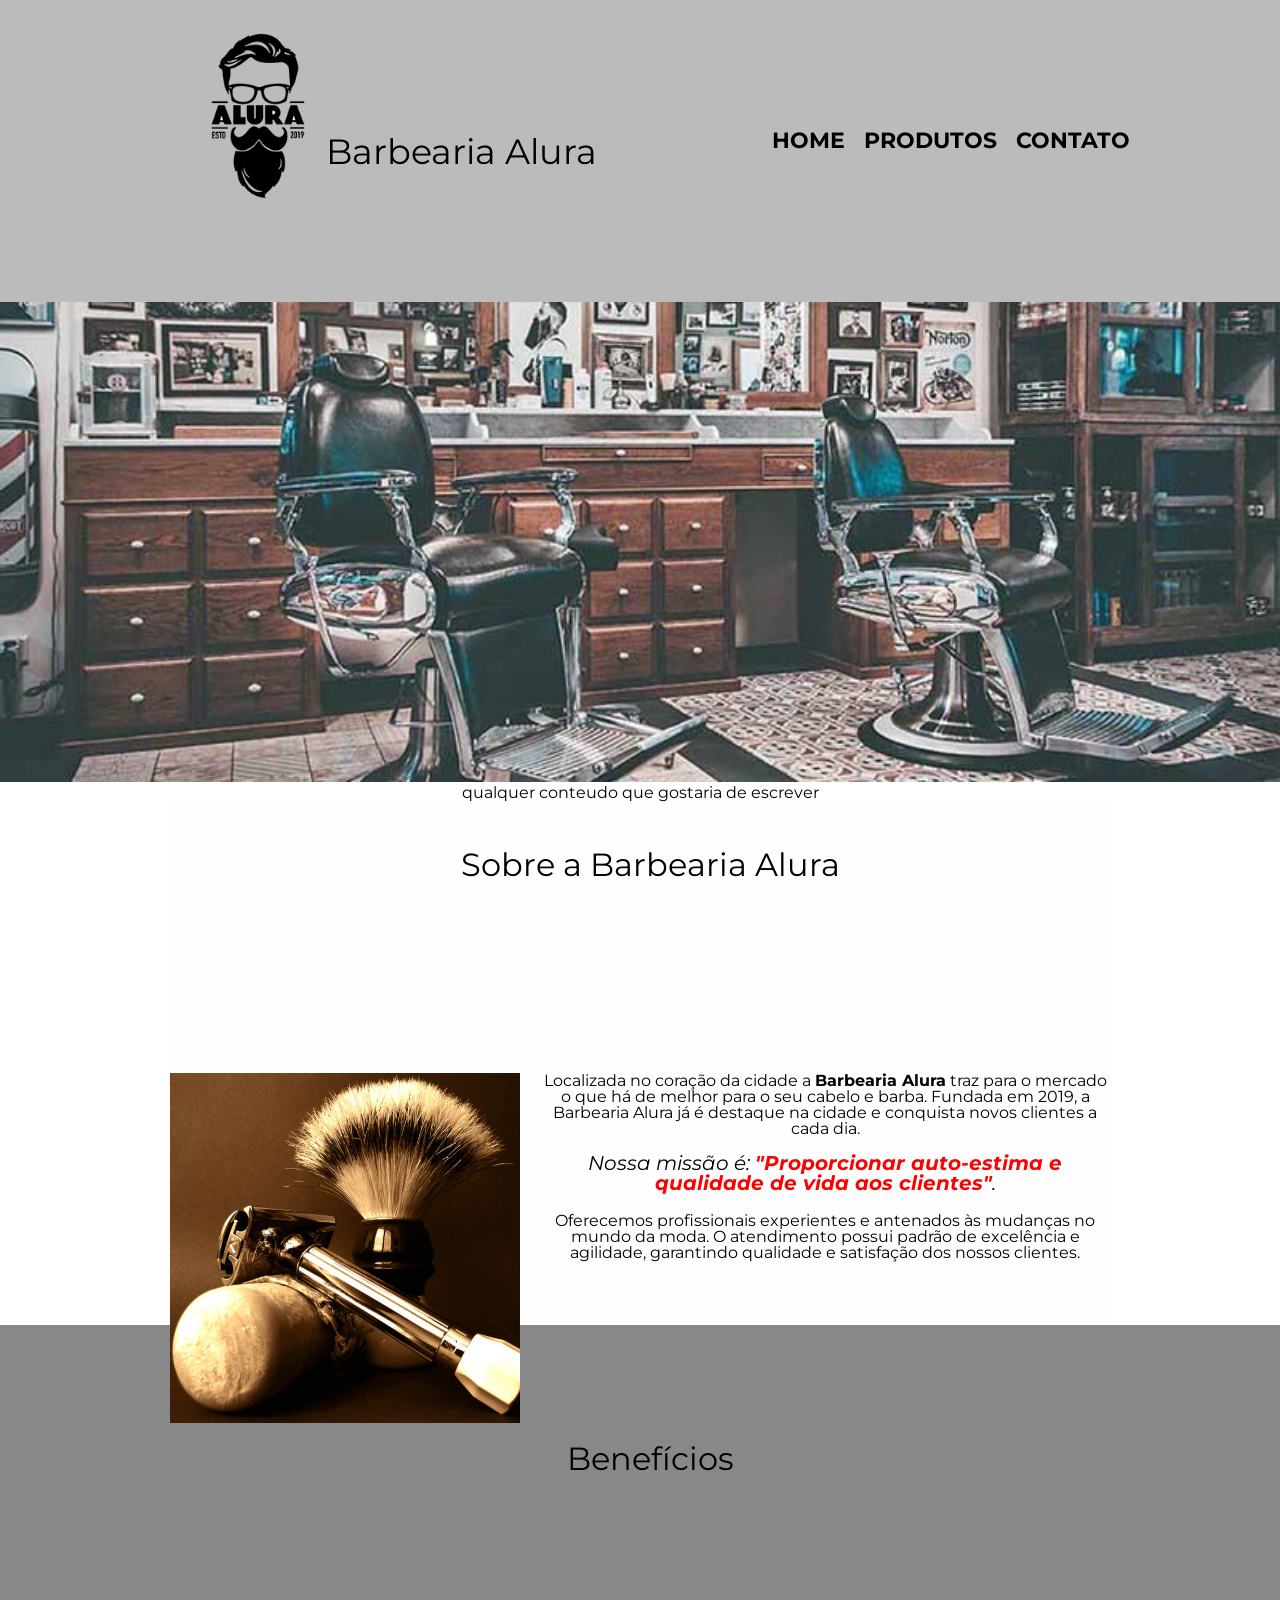
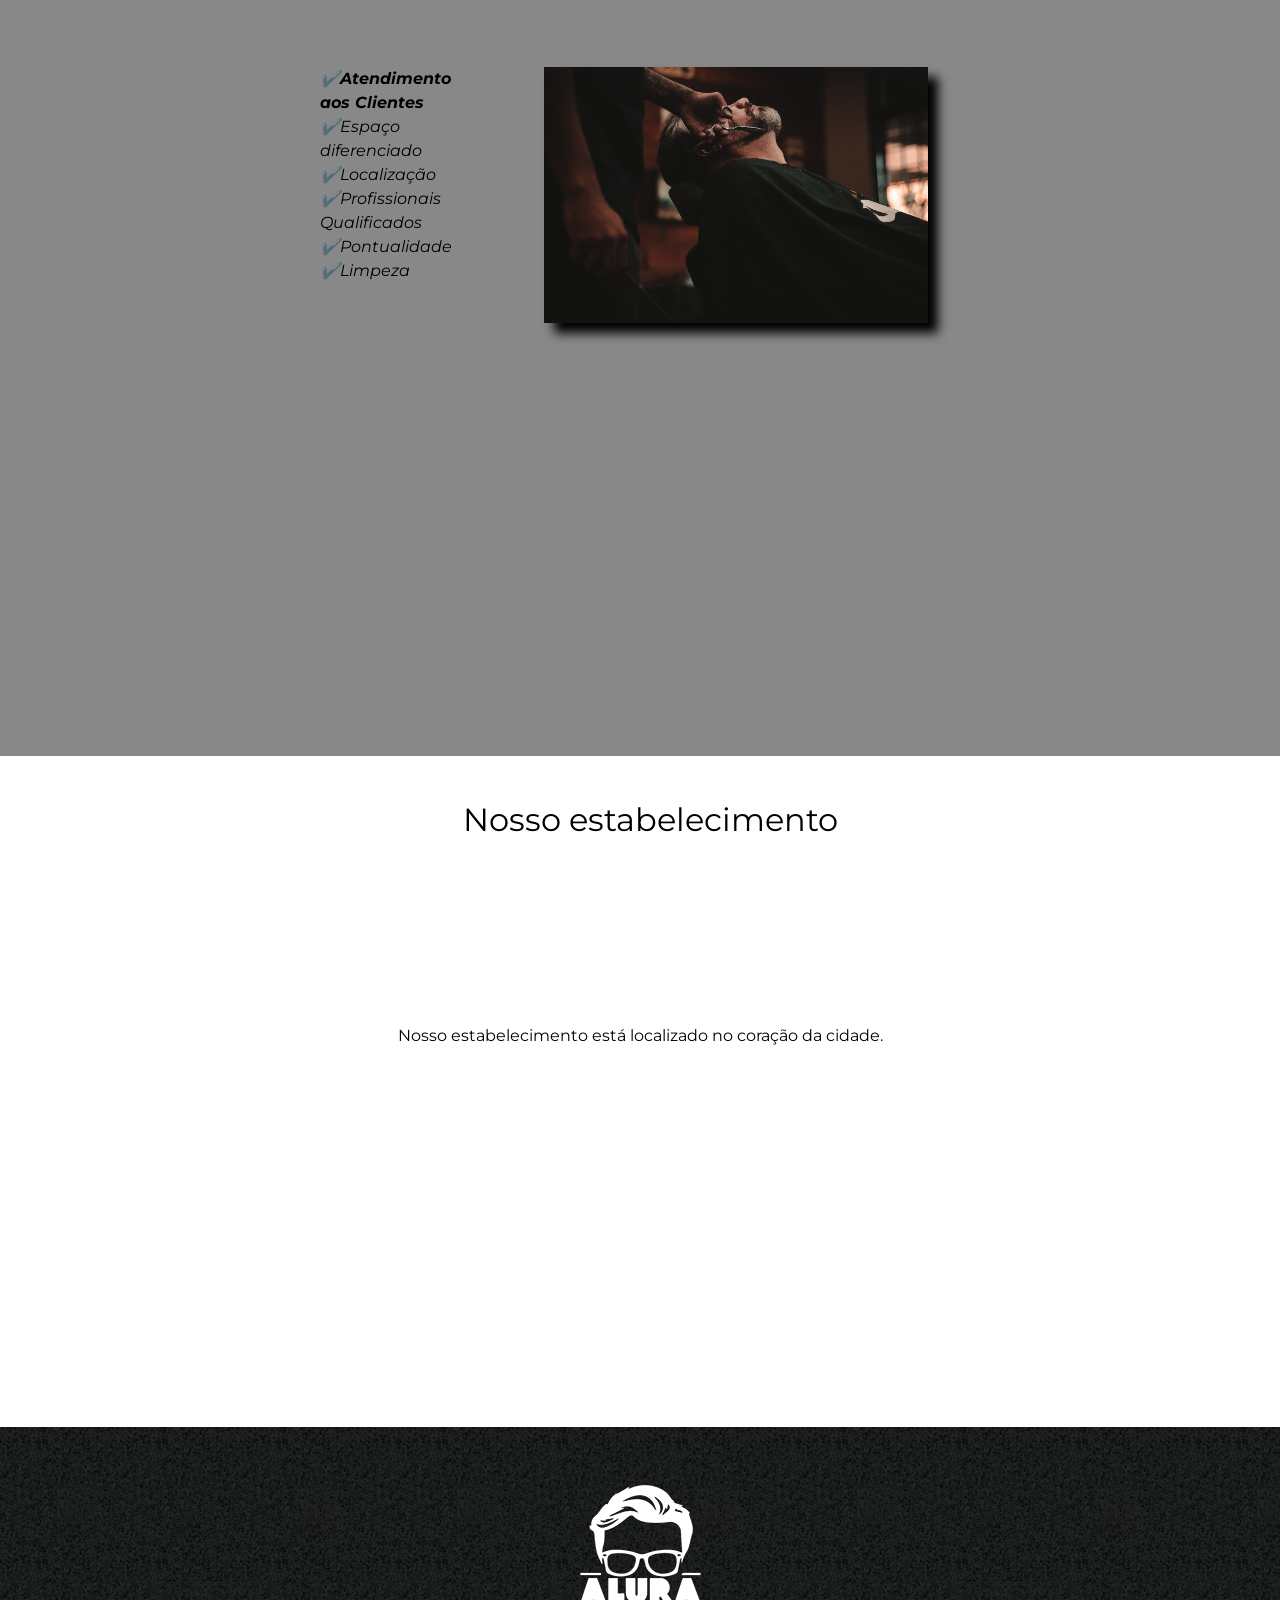
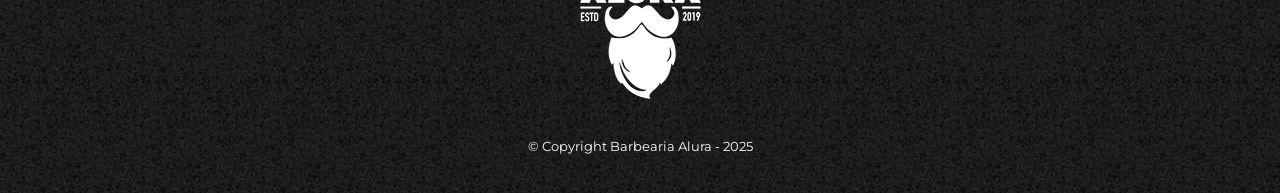
==== commit 2dd79bd1: "arrumações" ====
--- a/index.html
+++ b/index.html
@@ -1,92 +1,91 @@
-<!DOCTYPE html>
-<html lang="pt-br">
-
-<head>
-	<meta charset="UTF-8">
-
-	<link rel="preconnect" href="https://fonts.googleapis.com">
-	<link rel="preconnect" href="https://fonts.gstatic.com" crossorigin>
-	<link
-		href="https://fonts.googleapis.com/css2?family=Montserrat:ital,wght@0,100..900;1,100..900&family=Oswald:wght@200..700&family=Roboto+Condensed:ital,wght@0,100..900;1,100..900&display=swap"
-		rel="stylesheet">
-	<link rel="stylesheet" href="reset.css">
-	<link rel="stylesheet" href="style-home.css">
-	<link rel="stylesheet" href="style.css">
-	<title>Barbearia Alura</title>
-</head>
-
-<body>
-	<header>
-		<div class="caixa">
-			<h1 class="logo"> <img class="titulo-principal" src="img/logo.png"> Barbearia Alura </h1>
-
-			<nav>
-				<ul>
-					<li><a href="index.html">Home</a></li>
-					<li><a href="produtos.html">Produtos</a></li>
-					<li><a href="contato.html">Contato</a></li>
-				</ul>
-			</nav>
-		</div>
-	</header>
-	<img class="banner" src="img/banner.jpg">
-
-	<main>
-		<p> qualquer conteudo que gostaria de escrever</p>
-
-		<section class="principal">
-			<h2 class="titulo-principal">Sobre a Barbearia Alura</h2>
-
-			<img src="img/utensilios.jpg" alt="Utensilios de um barbeiro" class="utensilios">
-
-			<p>Localizada no coração da cidade a <strong>Barbearia Alura</strong> traz para o mercado o que há de melhor
-				para o seu cabelo e barba. Fundada em 2019, a Barbearia Alura já é destaque na cidade e conquista novos
-				clientes a cada dia.</p>
-
-			<p id="missao"><em>Nossa missão é: <strong>"Proporcionar auto-estima e qualidade de vida aos
-						clientes"</strong>.</em></p>
-
-			<p>Oferecemos profissionais experientes e antenados às mudanças no mundo da moda. O atendimento possui
-				padrão de
-				excelência e agilidade, garantindo qualidade e satisfação dos nossos clientes.</p>
-		</section>
-
-		<section class="beneficios">
-			<h3 class="titulo-principal">Benefícios</h3>
-
-			<div class="conteudo-beneficios">
-				<ul class="lista-beneficios">
-					<li class="itens">Atendimento aos Clientes</li>
-					<li class="itens">Espaço diferenciado</li>
-					<li class="itens">Localização</li>
-					<li class="itens">Profissionais Qualificados</li>
-					<li class="itens">Pontualidade</li>
-					<li class="itens">Limpeza</li>
-				</ul><img src="img/beneficios.jpg" class="imagem-beneficios">
-			</div>
-
-			<div class="video">
-				<iframe width="560" height="315" src="https://www.youtube.com/embed/wcVVXUV0YUY" frameborder="0"
-					allow="accelerometer; autoplay; encrypted-media; gyroscope; picture-in-picture"
-					allowfullscreen></iframe>
-			</div>
-		</section>
-
-		<section class="mapa">
-			<h3 class="titulo-principal">Nosso estabelecimento</h3>
-			<p>Nosso estabelecimento está localizado no coração da cidade.</p>
-
-			<div class="mapa-conteudo">
-				<iframe
-					src="https://www.google.com/maps/embed?pb=!1m18!1m12!1m3!1d3656.4483278365396!2d-46.63466568562861!3d-23.588249068469487!2m3!1f0!2f0!3f0!3m2!1i1024!2i768!4f13.1!3m3!1m2!1s0x94ce5a2b2ed7f3a1%3A0xab35da2f5ca62674!2sCaelum!5e0!3m2!1spt-BR!2sbr!4v1568814489656!5m2!1spt-BR!2sbr"
-					width="100%" height="300" frameborder="0" style="border:0;" allowfullscreen=""></iframe>
-			</div>
-		</section>
-	</main>
-	<footer>
-		<img src="img/logo-branco.png">
-		<p class="copyright">&copy; Copyright Barbearia Alura - 2025</p>
-	</footer>
-</body>
-
+<!DOCTYPE html>
+<html lang="pt-br">
+
+<head> 
+	<meta charset="UTF-8">
+	<meta name="viewport" content="width=device-width">
+	<link rel="preconnect" href="https://fonts.googleapis.com">
+	<link rel="preconnect" href="https://fonts.gstatic.com" crossorigin>
+	<link
+		href="https://fonts.googleapis.com/css2?family=Montserrat:ital,wght@0,100..900;1,100..900&family=Oswald:wght@200..700&family=Roboto+Condensed:ital,wght@0,100..900;1,100..900&display=swap"
+		rel="stylesheet">
+	<link rel="stylesheet" href="reset.css">
+	<link rel="stylesheet" href="style-home.css">
+	<link rel="stylesheet" href="style.css">
+	<title>Barbearia Alura</title>
+</head>
+
+<body>
+	<header>
+		<div class="caixa">
+			<h1 class="logo"> <img class="titulo-principal" src="img/logo.png"> Barbearia Alura </h1>
+
+			<nav>
+				<ul>
+					<li><a href="index.html">Home</a></li>
+					<li><a href="produtos.html">Produtos</a></li>
+					<li><a href="contato.html">Contato</a></li>
+				</ul>
+			</nav>
+		</div>
+	</header>
+	<img class="banner" src="img/banner.jpg">
+
+	<main>
+		<p> qualquer conteudo que gostaria de escrever</p>
+
+		<section class="principal">
+			<h2 class="titulo-principal">Sobre a Barbearia Alura</h2>
+
+			<img src="img/utensilios.jpg" alt="Utensilios de um barbeiro" class="utensilios">
+
+			<p>Localizada no coração da cidade a <strong>Barbearia Alura</strong> traz para o mercado o que há de melhor
+				para o seu cabelo e barba. Fundada em 2019, a Barbearia Alura já é destaque na cidade e conquista novos
+				clientes a cada dia.</p>
+
+			<p id="missao"><em>Nossa missão é: <strong>"Proporcionar auto-estima e qualidade de vida aos
+						clientes"</strong>.</em></p>
+
+			<p>Oferecemos profissionais experientes e antenados às mudanças no mundo da moda. O atendimento possui
+				padrão de
+				excelência e agilidade, garantindo qualidade e satisfação dos nossos clientes.</p>
+		</section>
+
+		<section class="beneficios">
+			<h3 class="titulo-principal">Benefícios</h3>
+
+			<div class="conteudo-beneficios">
+				<ul class="lista-beneficios">
+					<li class="itens">Atendimento aos Clientes</li>
+					<li class="itens">Espaço diferenciado</li>
+					<li class="itens">Localização</li>
+					<li class="itens">Profissionais Qualificados</li>
+					<li class="itens">Pontualidade</li>
+					<li class="itens">Limpeza</li>
+				</ul><img src="img/beneficios.jpg" class="imagem-beneficios">
+			</div>
+
+			<div class="video">
+				<iframe width="100%" height="315" src="https://www.youtube.com/embed/wcVVXUV0YUY" frameborder="0"
+					allow="accelerometer; autoplay; encrypted-media; gyroscope; picture-in-picture"
+					allowfullscreen></iframe>
+			</div>
+		</section>
+
+		<section class="mapa">
+			<h3 class="titulo-principal">Nosso estabelecimento</h3>
+			<p>Nosso estabelecimento está localizado no coração da cidade.</p>
+
+			<div class="mapa-conteudo">
+				<iframe src="https://www.google.com/maps/embed?pb=!1m18!1m12!1m3!1d3656.4483278365396!2d-46.63466568562861!3d-23.588249068469487!2m3!1f0!2f0!3f0!3m2!1i1024!2i768!4f13.1!3m3!1m2!1s0x94ce5a2b2ed7f3a1%3A0xab35da2f5ca62674!2sCaelum!5e0!3m2!1spt-BR!2sbr!4v1568814489656!5m2!1spt-BR!2sbr" width="100%" height="300" frameborder="0" style="border:0;" allowfullscreen="">
+				</iframe>
+			</div>
+		</section>
+	</main>
+	<footer>
+		<img src="img/logo-branco.png">
+		<p class="copyright">&copy; Copyright Barbearia Alura - 2025</p>
+	</footer>
+</body>
+
 </html>
--- a/style-home.css
+++ b/style-home.css
@@ -1,86 +1,86 @@
-body {}
-
-#banner {
-	width: 100%;
-}
-
-.principal {
-	background: #CCCCCC;
-	padding: 30px;
-}
-
-.logo {
-	display: flex;
-	justify-content: space-between;
-	align-items: center;
-	font-size: 35px;
-}
-
-.titulo-principal {
-	padding-left: 20px;
-	height: 15vw;
-}
-
-.titulo-centralizado {
-	text-align: center
-}
-
-p {
-	text-align: center;
-}
-
-#missao {
-	font-size: 20px
-}
-
-em strong {
-	color: #FF0000;
-}
-
-.itens {
-	font-style: italic
-}
-
-.beneficios {
-	background: #FFFFFF;
-	padding: 20px;
-}
-
-.beneficios ul {
-	display: inline-block;
-	vertical-align: top;
-	width: 20%;
-	margin-right: 15%;
-}
-
-.imagembeneficios {
-	width: 50%;
-}
-
-header {
-	background: #BBBBBB;
-	padding: 20px 0;
-}
-
-.caixa {
-	position: relative;
-	width: 940px;
-	margin: 0 auto;
-	padding: 0 20px;
-	display: flex;
-	align-items: center;
-	justify-content: space-between;
-}
-
-nav li {
-	display: inline;
-	margin: 0 0 0 15px;
-}
-
-nav a {
-	text-transform: uppercase;
-	color: #000000;
-	font-weight: bold;
-	font-size: 22px;
-	text-decoration: none;
+body {}
+
+#banner {
+	width: 100%;
+}
+
+.principal {
+	background: #CCCCCC;
+	padding: 30px;
+}
+
+.logo {
+	display: flex;
+	justify-content: space-between;
+	align-items: center;
+	font-size: 35px;
+}
+
+.titulo-principal {
+	padding-left: 20px;
+	height: 15vw;
+}
+
+.titulo-centralizado {
+	text-align: center
+}
+
+p {
+	text-align: center;
+}
+
+#missao {
+	font-size: 20px
+}
+
+em strong {
+	color: #FF0000;
+}
+
+.itens {
+	font-style: italic
+}
+
+.beneficios {
+	background: #FFFFFF;
+	padding: 20px;
+}
+
+.beneficios ul {
+	display: inline-block;
+	vertical-align: top;
+	width: 20%;
+	margin-right: 15%;
+}
+
+.imagembeneficios {
+	width: 50%;
+}
+
+header {
+	background: #BBBBBB;
+	padding: 20px 0;
+}
+
+.caixa {
+	position: relative;
+	width: 940px;
+	margin: 0 auto;
+	padding: 0 20px;
+	display: flex;
+	align-items: center;
+	justify-content: space-between;
+}
+
+nav li {
+	display: inline;
+	margin: 0 0 0 15px;
+}
+
+nav a {
+	text-transform: uppercase;
+	color: #000000;
+	font-weight: bold;
+	font-size: 22px;
+	text-decoration: none;
 }
--- a/style.css
+++ b/style.css
@@ -1,278 +1,303 @@
-body {
-    font-family: 'Montserrat', sans-serif;
-}
-
-header {
-    background: #BBBBBB;
-    padding: 20px 0;
-}
-
-.banner {
-    width: 100%;
-}
-
-.titulo-principal {
-    text-align: center;
-    font-size: 2em;
-    margin: 0 0 1em;
-    clear: left;
-}
-
-.principal {
-    padding: 3em 0;
-    background: #FEFEFE;
-    width: 940px;
-    margin: 0 auto;
-}
-
-.principal p {
-    margin: 0 0 1em;
-}
-
-.principal strong {
-    font-weight: bold;
-}
-
-.principal em {
-    font-style: italic;
-}
-
-.utensilios {
-    width: calc(40% - 26px);
-    float: left;
-    margin: 0 20px 20px 0;
-}
-
-.imagembeneficios {
-    width: 60%;
-}
-
-.caixa {
-    position: relative;
-    width: 940px;
-    margin: 0 auto;
-}
-
-nav {
-    position: absolute;
-    top: 110px;
-    right: 0;
-}
-
-nav li {
-    display: inline;
-    margin: 0 0 0 15px;
-}
-
-nav a {
-    text-transform: uppercase;
-    color: #000000;
-    font-weight: bold;
-    font-size: 22px;
-    text-decoration: none;
-}
-
-nav a:hover {
-    color: #C78C19;
-    text-decoration: underline;
-}
-
-.produtos {
-    width: 940px;
-    margin: 0 auto;
-    padding: 50px 0;
-}
-
-.produtos li {
-    display: inline-block;
-    text-align: center;
-    width: 30%;
-    vertical-align: top;
-    margin: 0 1.5%;
-    padding: 30px 20px;
-    box-sizing: border-box;
-    border: 2px solid #000000;
-    border-radius: 10px;
-}
-
-.produtos li:hover {
-    border-color: #C78C19;
-}
-
-.produtos li:active {
-    border-color: #088C19;
-}
-
-.produtos h2 {
-    font-size: 30px;
-    font-weight: bold;
-}
-
-.produtos li:hover h2 {
-    font-size: 34px;
-}
-
-.produto-descricao {
-    font-size: 18px;
-}
-
-.produto-preco {
-    font-size: 22px;
-    font-weight: bold;
-    margin-top: 10px;
-}
-
-main {
-    
-}
-
-.beneficios {
-    padding: 3em 0;
-    background: #888888;
-}
-
-.conteudo-beneficios {
-    width: 640px;
-    margin: 0 auto;
-}
-
-.lista-beneficios {
-    width: 40%;
-    display: inline-block;
-    vertical-align: top;
-}
-
-.itens {
-    line-height: 1.5;
-}
-
-.itens:first-child {
-    font-weight: bold;
-}
-
-.itens:before {
-    content: "✔️";
-}
-
-.imagem-beneficios {
-    width: 60%;
-}
-
-form {
-    margin: 40px 0;
-}
-
-form label,
-form legend {
-    display: block;
-    font-size: 20px;
-    margin: 0 0 10px;
-}
-
-form input {
-    display: block;
-    margin: 0 0 20px;
-    padding: 10px 25px;
-    width: 50%;
-}
-
-.input-padrao {
-    display: block;
-    margin: 0 0 20px;
-    padding: 10px 25px;
-    width: 50%;
-}
-
-.checkbox {
-    margin: 20px 0;
-}
-
-footer {
-    text-align: center;
-    background: url("img/bg.jpg");
-    padding: 40px 0;
-}
-
-.copyright {
-    color: #FFFFFF;
-    font-size: 13px;
-    margin: 20px 0 0;
-}
-
-.enviar {
-    width: 40%;
-    padding: 15px 0;
-    background: orange;
-    color: white;
-    font-weight: bold;
-    font-size: 18px;
-    border: none;
-    border-radius: 5px;
-    transition: 1s all;
-    cursor: pointer;
-}
-
-.enviar:hover {
-    background: darkorange;
-    transform: scale(1.2);
-}
-
-table {
-    margin: 20px 0 40px;
-}
-
-thead {
-    background: #555555;
-    color: white;
-    font-weight: bold;
-}
-
-td, th {
-    border: 1px solid #000000;
-    padding: 8px 15px;
-}
-
-.mapa {
-    padding: 3em 0;
-    background-color: linear-gradient(#FEFEFE, #888888);
-}
-
-.mapa p {
-    margin: 0 0 2em;
-    text-align: center;
-}
-
-.mapa-conteudo {
-    width: 940px;
-    margin: 0 auto;
-}
-
-.video {
-    width: 560px;
-    margin: 2em auto;
-}
-
-
-/* SELETORES AVANÇADOS PARA SEREM USADOS
-
-main p {
-    background: red;
-}
-
-main > p {
-    background: red; 
-}
-
-img + p { 
-    background: blue;
-}
-
-img ~ p {
-    background: yellow
-} 
-
-.principal p:not(#missao) {
-    background: orange;
-}
-
-*/+body {
+    font-family: 'Montserrat', sans-serif;
+}
+
+header {
+    background: #BBBBBB;
+    padding: 20px 0;
+}
+
+.banner {
+    width: 100%;
+}
+
+.titulo-principal {
+    text-align: center;
+    font-size: 2em;
+    margin: 0 0 1em;
+    clear: left;
+}
+
+.principal {
+    padding: 3em 0;
+    background: #FEFEFE;
+    width: 940px;
+    margin: 0 auto;
+}
+
+.principal p {
+    margin: 0 0 1em;
+}
+
+.principal strong {
+    font-weight: bold;
+}
+
+.principal em {
+    font-style: italic;
+}
+
+.utensilios {
+    width: calc(40% - 26px);
+    float: left;
+    margin: 0 20px 20px 0;
+}
+
+.imagembeneficios {
+    width: 60%;
+}
+
+.caixa {
+    position: relative;
+    width: 940px;
+    margin: 0 auto;
+}
+
+nav {
+    position: absolute;
+    top: 110px;
+    right: 0;
+}
+
+nav li {
+    display: inline;
+    margin: 0 0 0 15px;
+}
+
+nav a {
+    text-transform: uppercase;
+    color: #000000;
+    font-weight: bold;
+    font-size: 22px;
+    text-decoration: none;
+}
+
+nav a:hover {
+    color: #C78C19;
+    text-decoration: underline;
+}
+
+.produtos {
+    width: 940px;
+    margin: 0 auto;
+    padding: 50px 0;
+}
+
+.produtos li {
+    display: inline-block;
+    text-align: center;
+    width: 30%;
+    vertical-align: top;
+    margin: 0 1.5%;
+    padding: 30px 20px;
+    box-sizing: border-box;
+    border: 2px solid #000000;
+    border-radius: 10px;
+}
+
+.produtos li:hover {
+    border-color: #C78C19;
+}
+
+.produtos li:active {
+    border-color: #088C19;
+}
+
+.produtos h2 {
+    font-size: 30px;
+    font-weight: bold;
+}
+
+.produtos li:hover h2 {
+    font-size: 34px;
+}
+
+.produto-descricao {
+    font-size: 18px;
+}
+
+.produto-preco {
+    font-size: 22px;
+    font-weight: bold;
+    margin-top: 10px;
+}
+
+main {
+    
+}
+
+.beneficios {
+    padding: 3em 0;
+    background: #888888;
+}
+
+.conteudo-beneficios {
+    width: 640px;
+    margin: 0 auto;
+}
+
+.lista-beneficios {
+    width: 40%;
+    display: inline-block;
+    vertical-align: top;
+}
+
+.itens {
+    line-height: 1.5;
+}
+
+.itens:first-child {
+    font-weight: bold;
+}
+
+.itens:before {
+    content: "✔️";
+}
+
+.imagem-beneficios {
+    width: 60%;
+    opacity: 1;
+    transition: 400ms;
+    box-shadow: 10px 10px 10px 0 #000000;
+}
+
+.imagem-beneficios:hover {
+    opacity: 0.3;
+}
+
+form {
+    margin: 40px 0;
+}
+
+form label,
+form legend {
+    display: block;
+    font-size: 20px;
+    margin: 0 0 10px;
+}
+
+form input {
+    display: block;
+    margin: 0 0 20px;
+    padding: 10px 25px;
+    width: 50%;
+}
+
+.input-padrao {
+    display: block;
+    margin: 0 0 20px;
+    padding: 10px 25px;
+    width: 50%;
+}
+
+.checkbox {
+    margin: 20px 0;
+}
+
+footer {
+    text-align: center;
+    background: url("img/bg.jpg");
+    padding: 40px 0;
+}
+
+.copyright {
+    color: #FFFFFF;
+    font-size: 13px;
+    margin: 20px 0 0;
+}
+
+.enviar {
+    width: 40%;
+    padding: 15px 0;
+    background: orange;
+    color: white;
+    font-weight: bold;
+    font-size: 18px;
+    border: none;
+    border-radius: 5px;
+    transition: 1s all;
+    cursor: pointer;
+}
+
+.enviar:hover {
+    background: darkorange;
+    transform: scale(1.2);
+}
+
+table {
+    margin: 20px 0 40px;
+}
+
+thead {
+    background: #555555;
+    color: white;
+    font-weight: bold;
+}
+
+td, th {
+    border: 1px solid #000000;
+    padding: 8px 15px;
+}
+
+.mapa {
+    padding: 3em 0;
+    background-color: linear-gradient(#FEFEFE, #888888);
+}
+
+.mapa p {
+    margin: 0 0 2em;
+    text-align: center;
+}
+
+.mapa-conteudo {
+    width: 940px;
+    margin: 0 auto;
+}
+
+.video {
+    width: 560px;
+    margin: 2em auto;
+}
+
+
+/* SELETORES AVANÇADOS PARA SEREM USADOS
+
+main p {
+    background: red;
+}
+
+main > p {
+    background: red; 
+}
+
+img + p { 
+    background: blue;
+}
+
+img ~ p {
+    background: yellow
+} 
+
+.principal p:not(#missao) {
+    background: orange;
+}
+
+*/
+
+@media screen and (max-width: 480px) {
+    .caixa, .principal, .conteudo-beneficios, .mapa-conteudo, .video {
+        width: auto;
+    }
+
+    h1 {
+        text-align: center;
+    }
+
+    nav {
+        position: static;
+    }
+
+    .lista-beneficios, .imagem-beneficios {
+        width: 100%;
+    }
+}
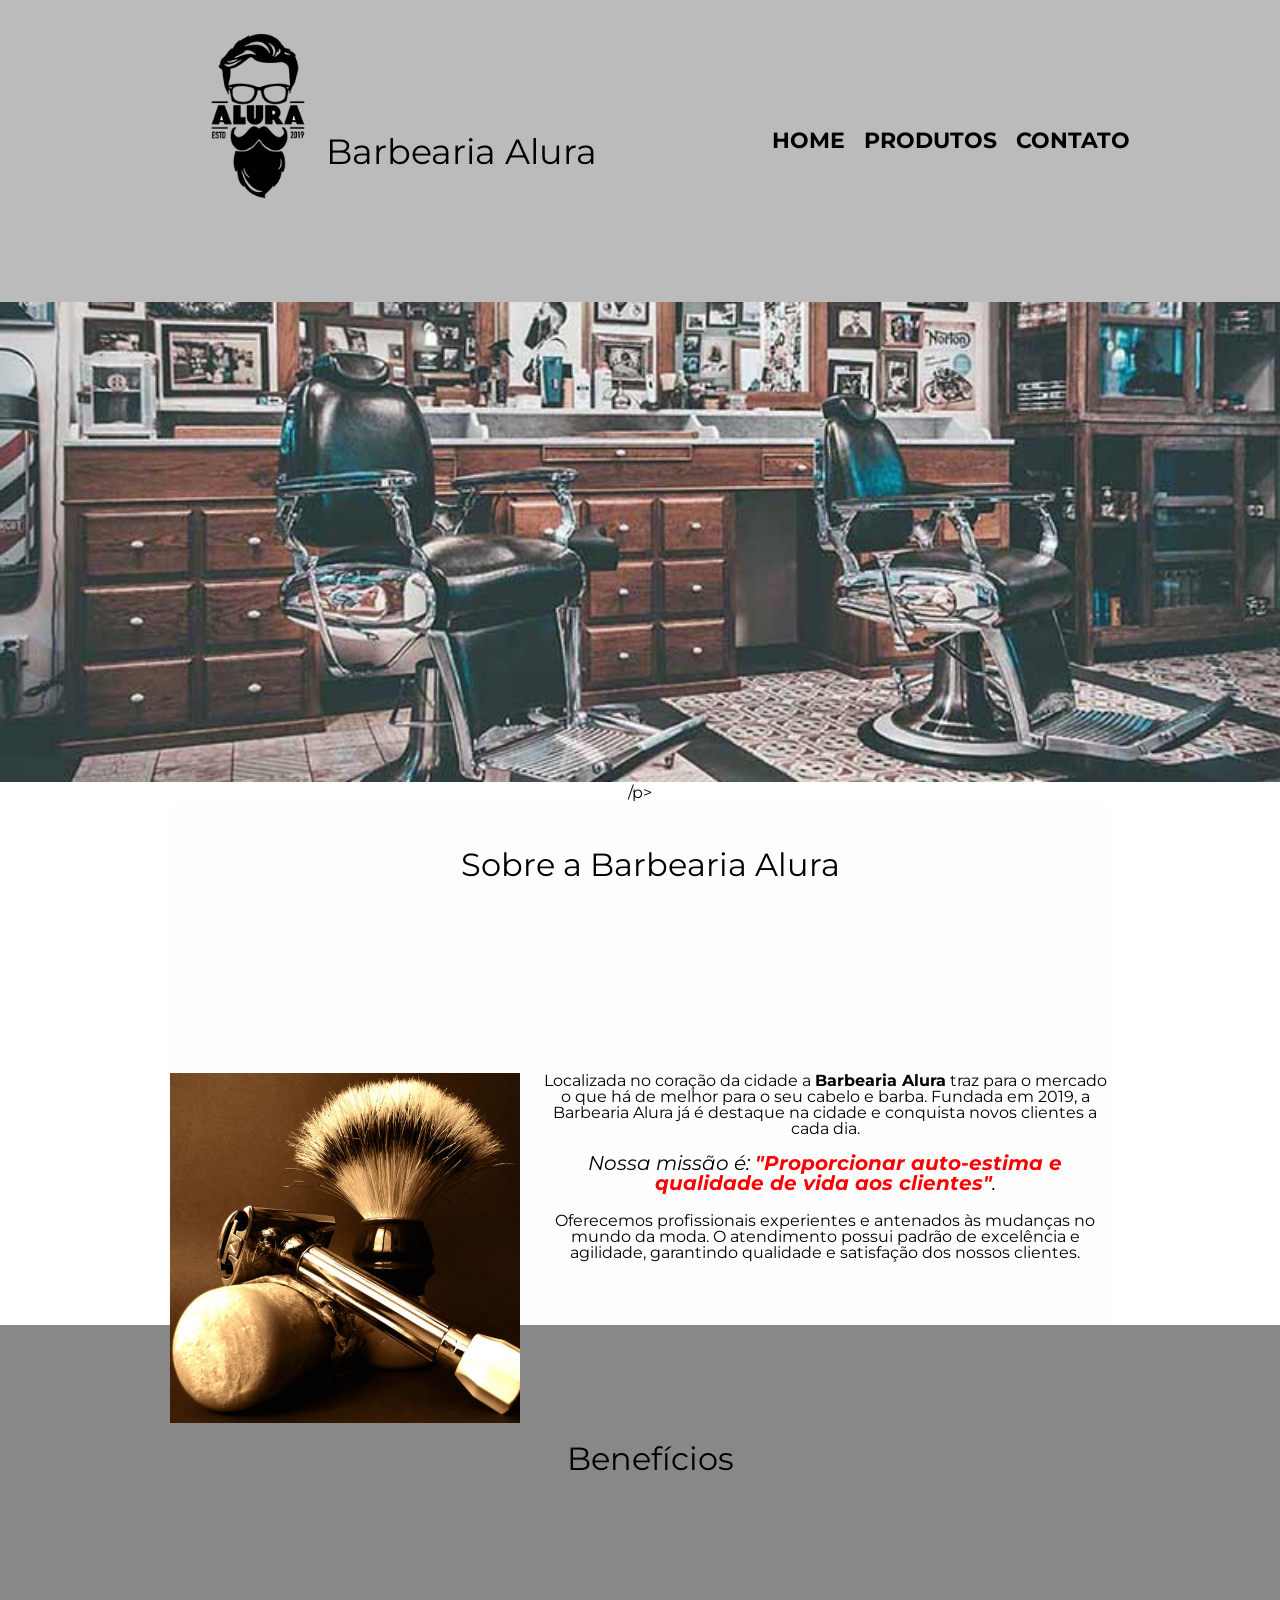
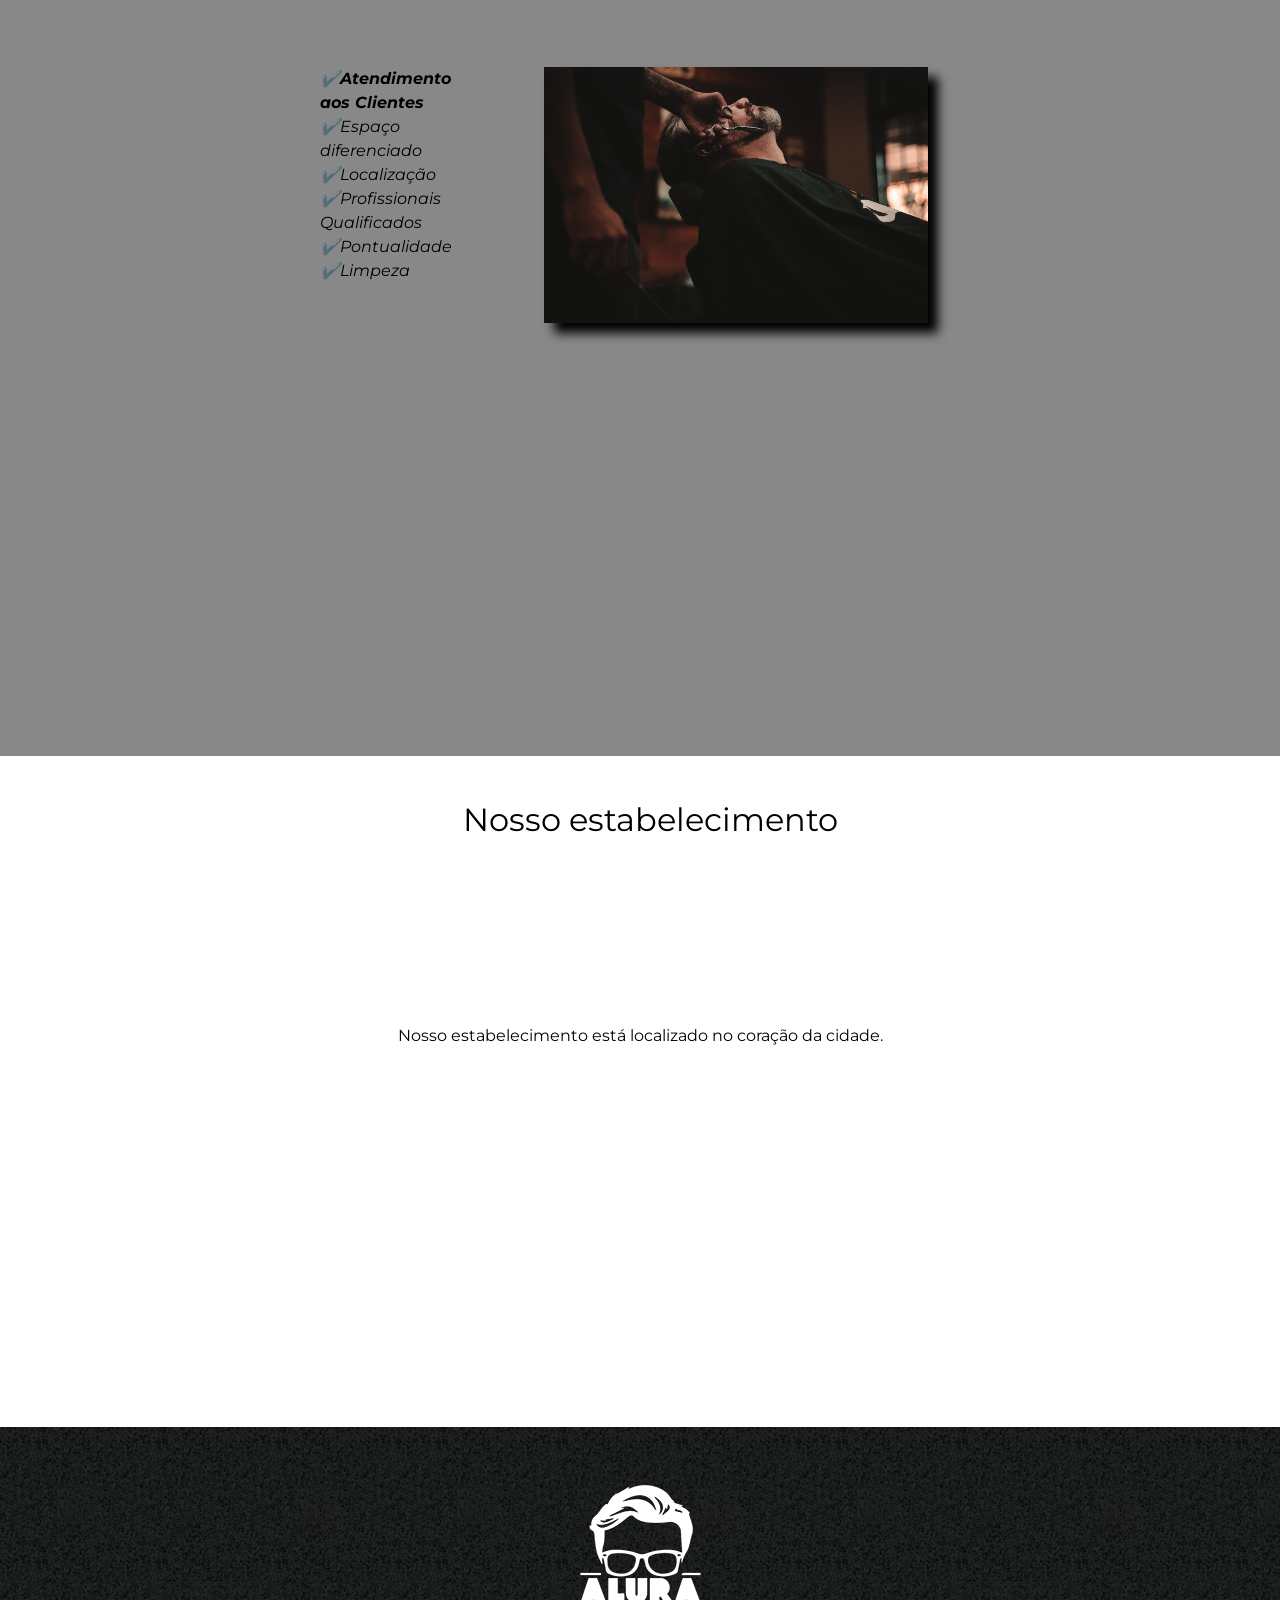
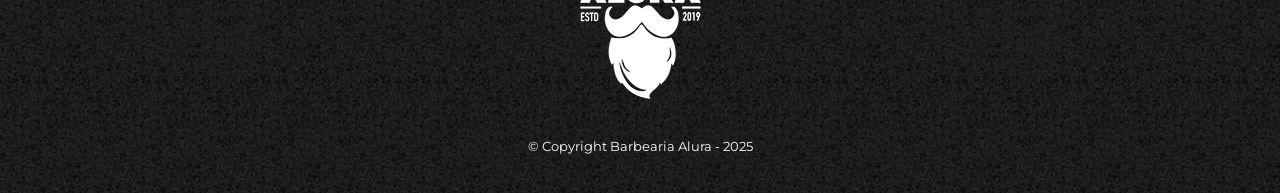
==== commit f7c0882a: "mudei" ====
--- a/index.html
+++ b/index.html
@@ -32,7 +32,7 @@
 	<img class="banner" src="img/banner.jpg">
 
 	<main>
-		<p> qualquer conteudo que gostaria de escrever</p>
+		<p> /p>
 
 		<section class="principal">
 			<h2 class="titulo-principal">Sobre a Barbearia Alura</h2>
